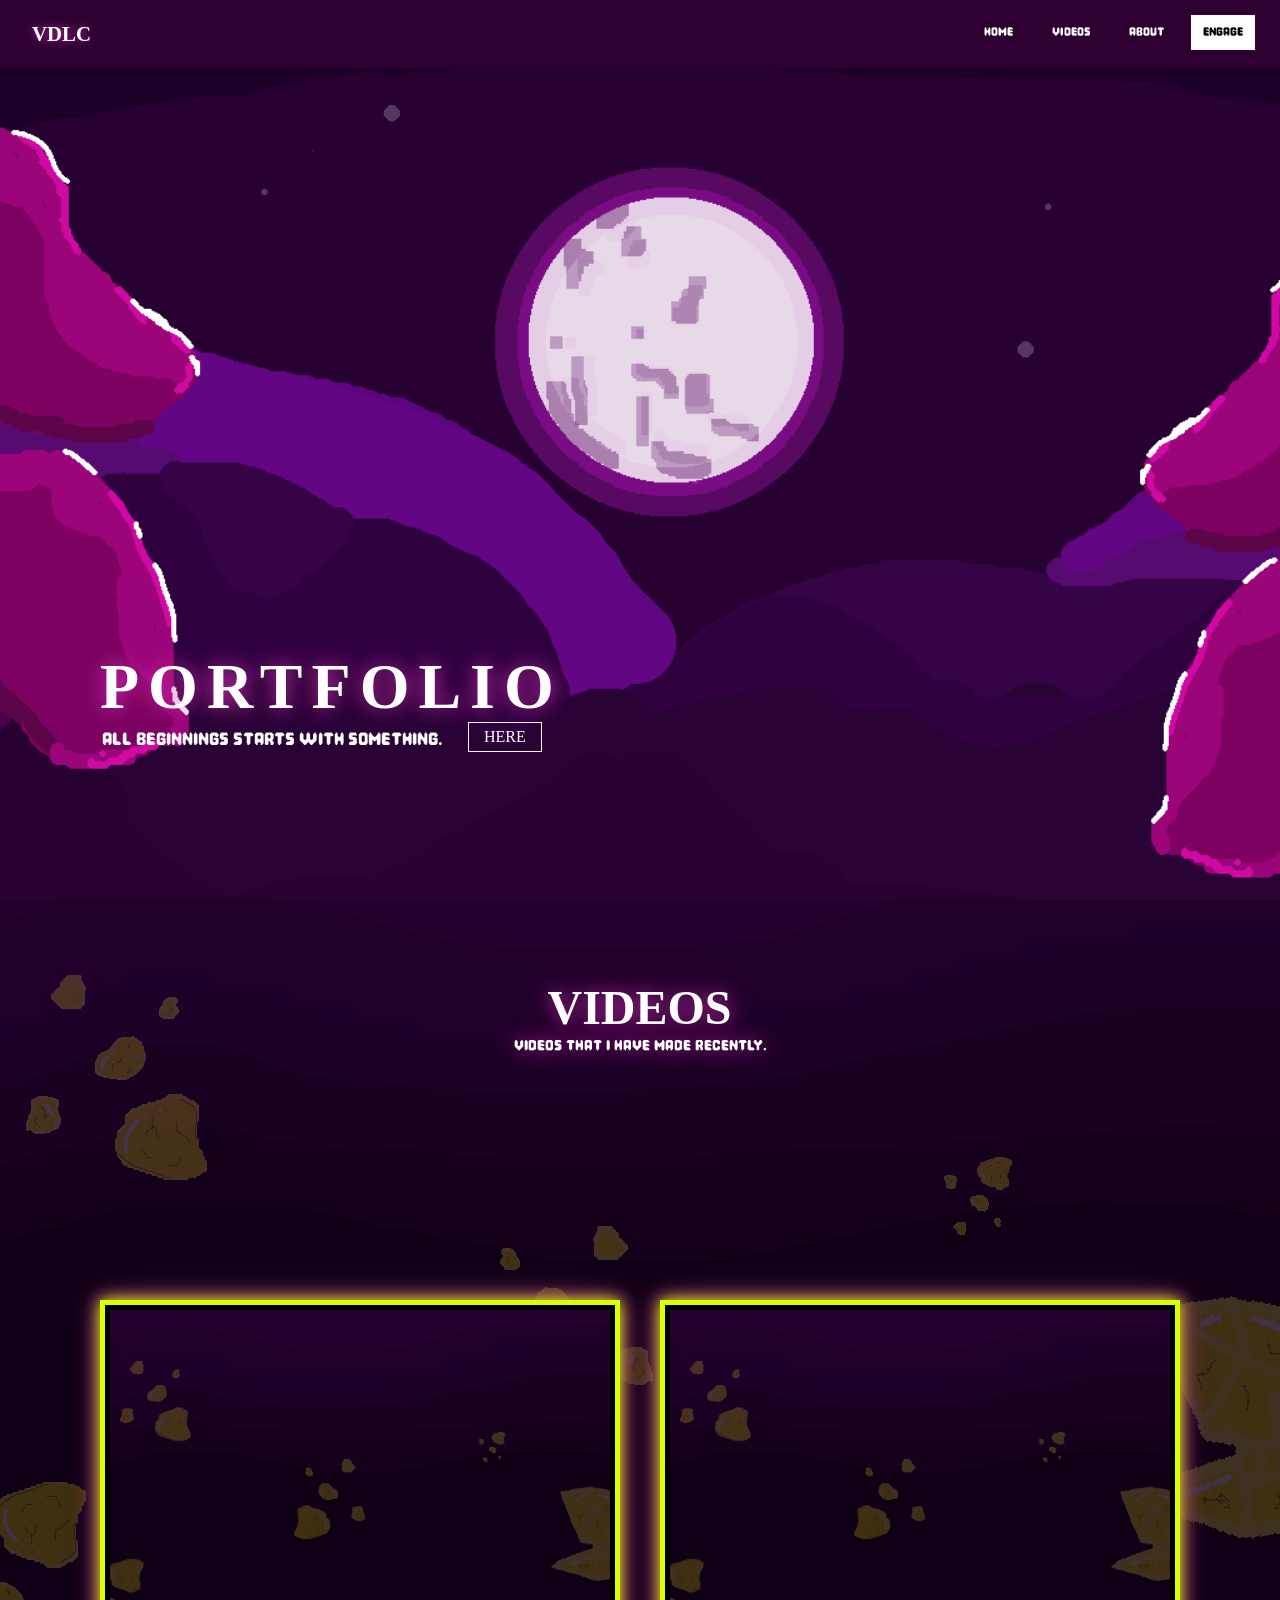
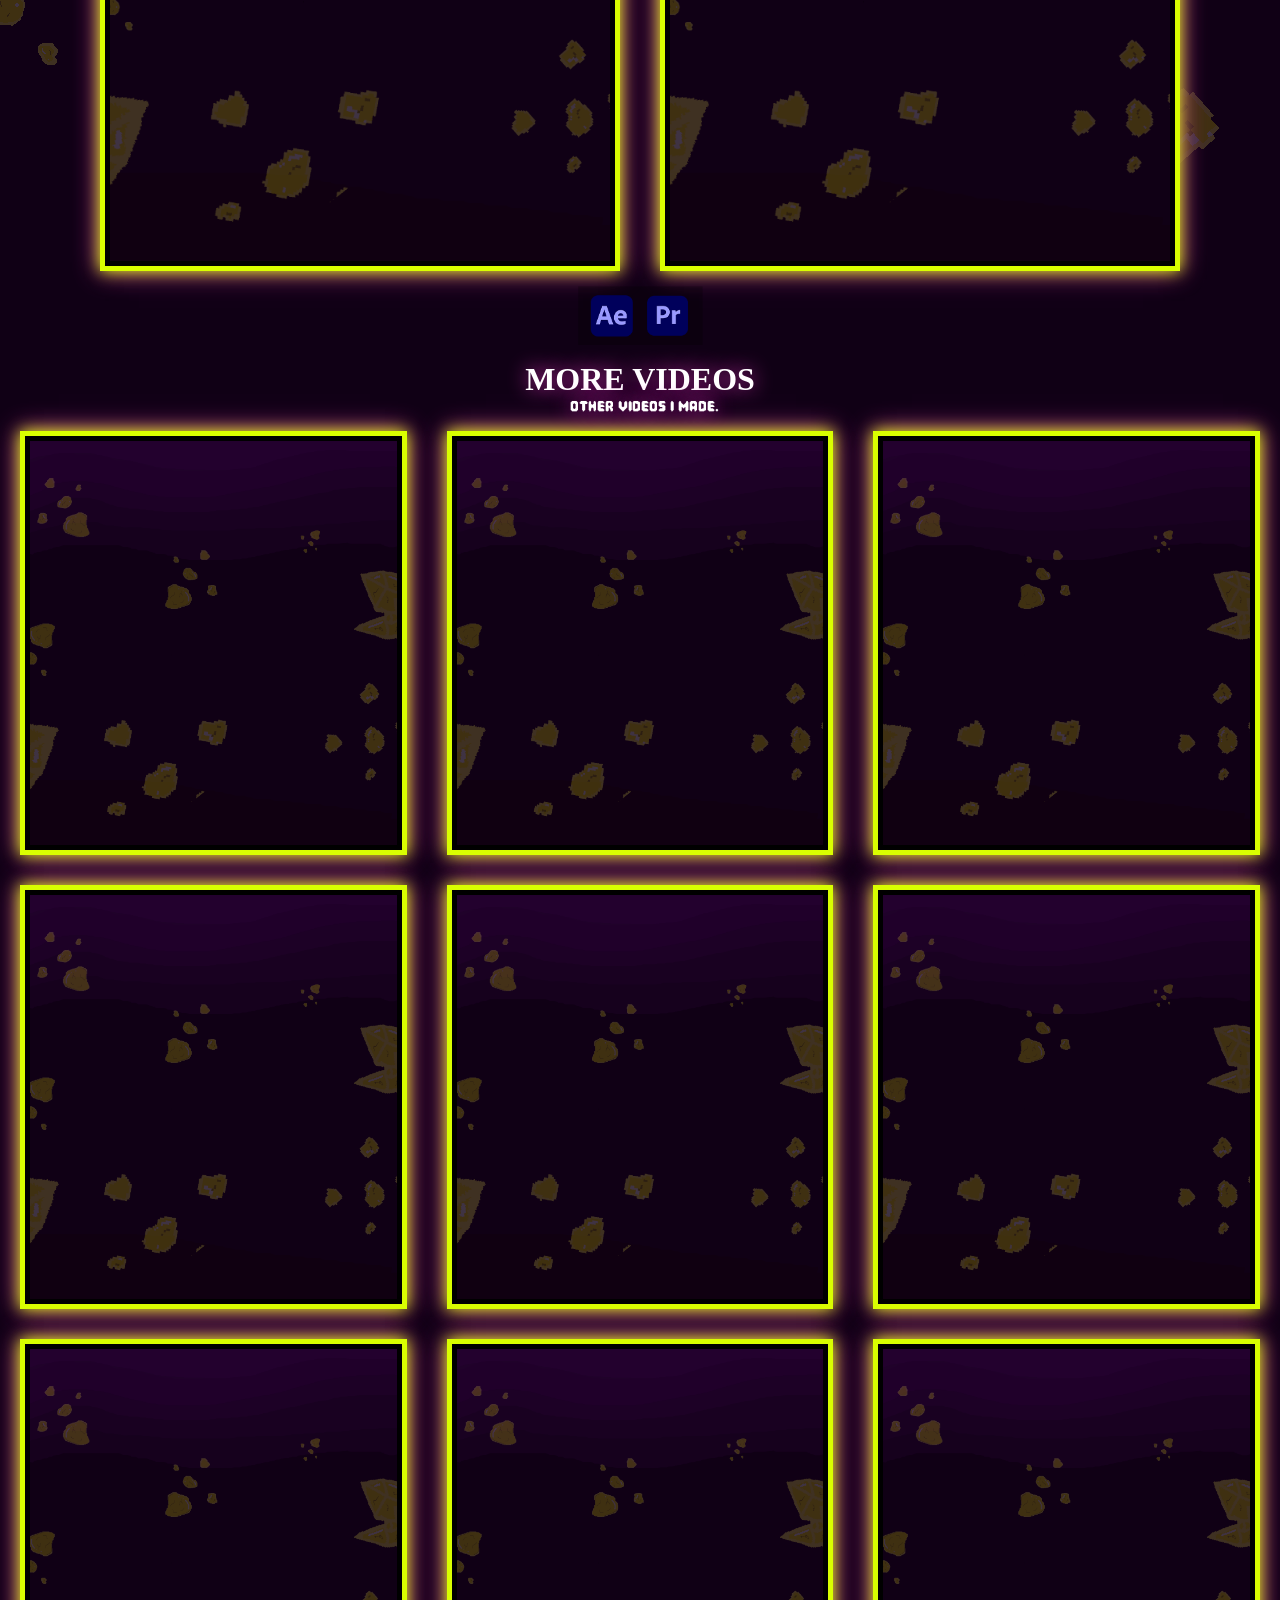
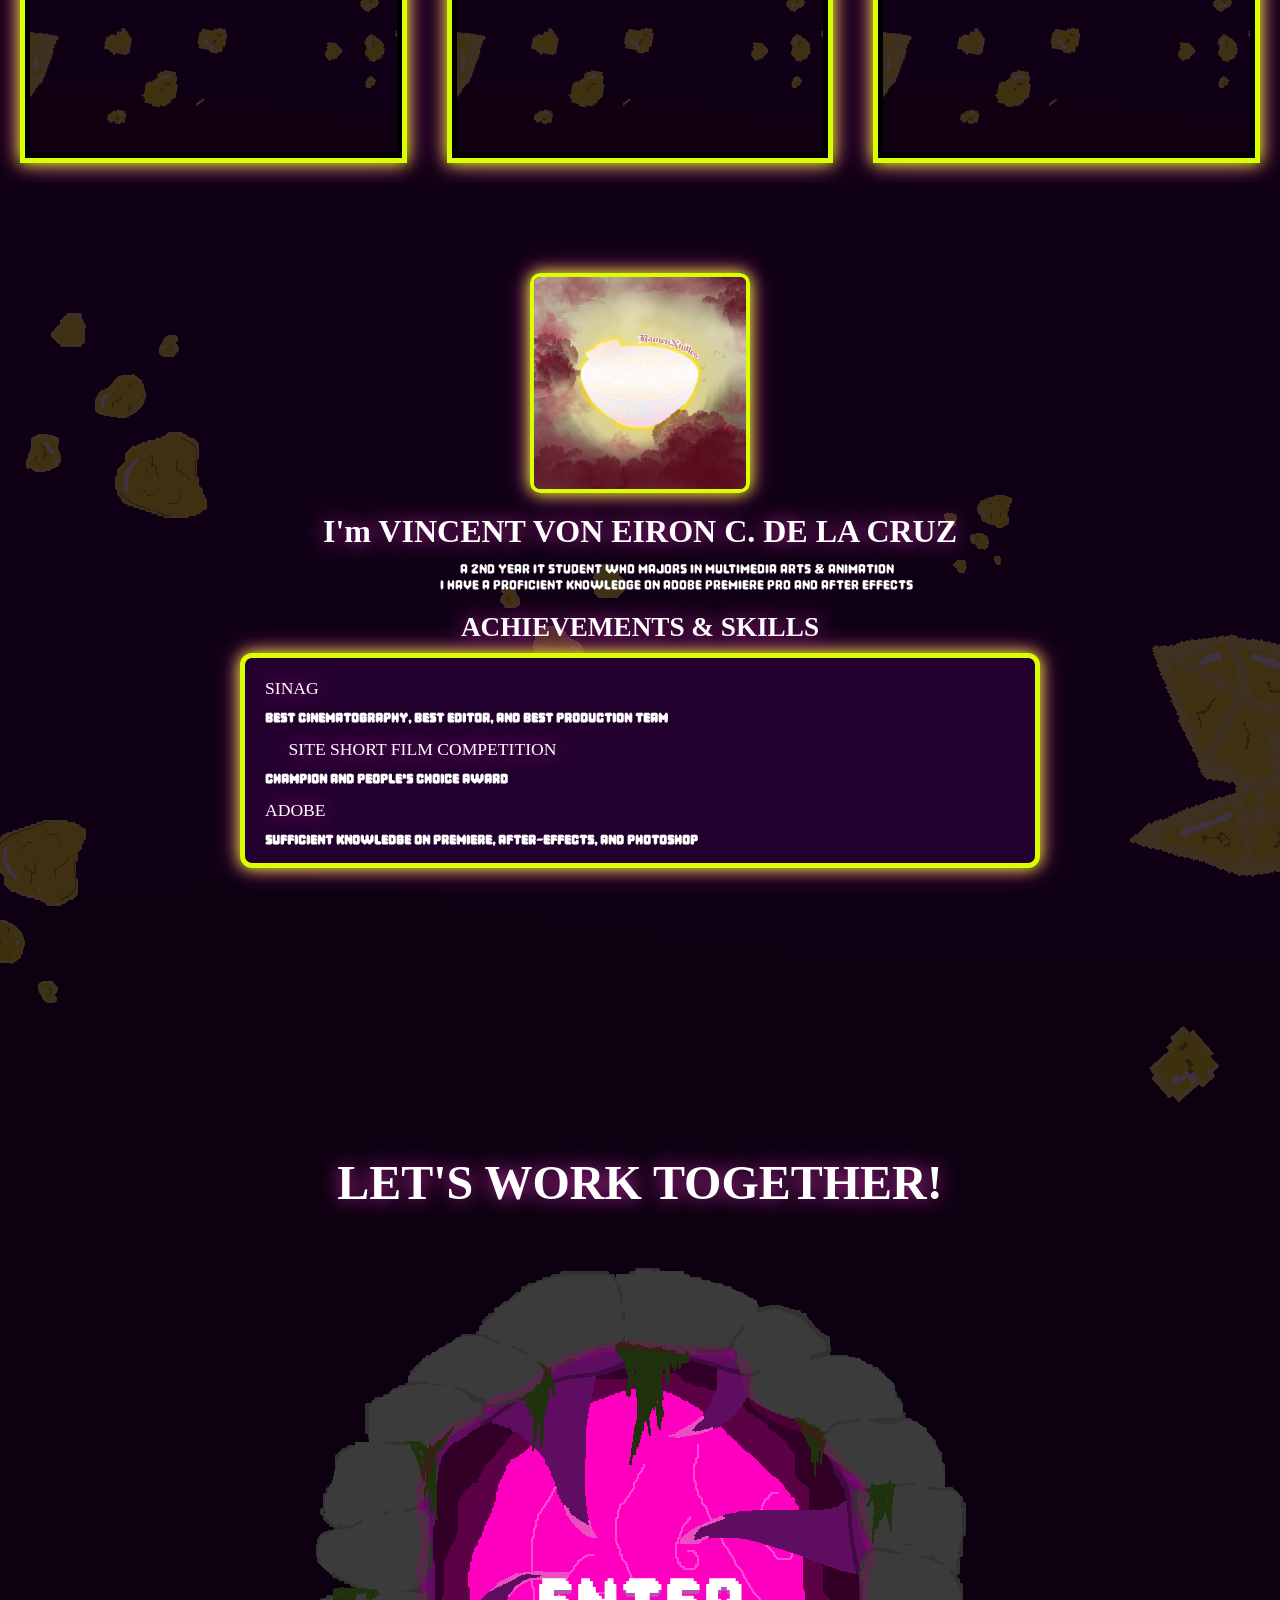
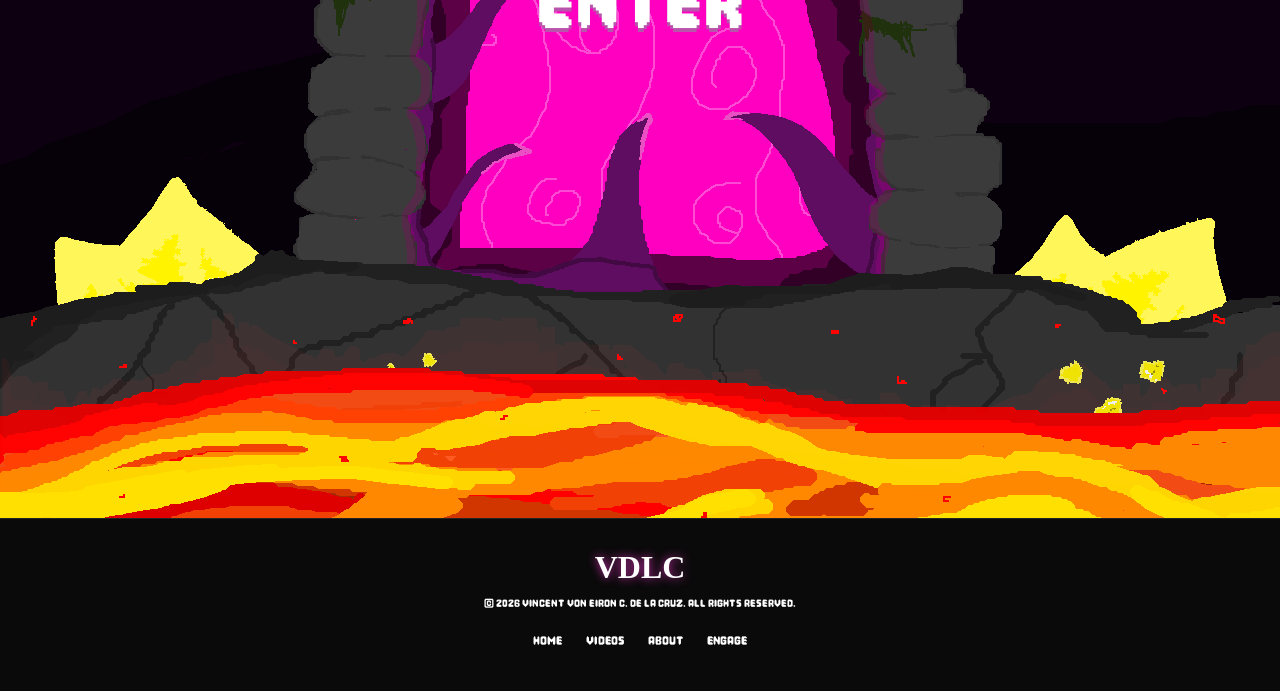
==== index.html @ 8a756789 "push" ====
<!DOCTYPE html>
<html lang="en">
<head>
    <meta charset="UTF-8">
    <meta name="viewport" content="width=device-width, initial-scale=1.0">
    <title>VDLC</title>
    <link rel="icon" type="image/png" href="assets/vincent-pic.png">
    <link rel="stylesheet" href="style.css">
    <script src="event.js" defer></script>
</head>

<body>
    <header>
        <div class="logo">VDLC</div>
        <nav>
            <ul>
                <!-- LINKS IN NAV BAR -->
                <li><a href="#home">Home</a></li>
                <li><a href="#video">Videos</a></li>
                <li><a href="#about">About</a></li>
                <li><a href="#engage" class="engage">Engage</a></li>
            </ul>
        </nav>
    </header>
    <section id="home">
    <div>
<!-- PARALLAX EFFECT -->
        <section class="parallax">
            <img src="assets/BG.png" id="background" loading="eager">
            <img src="assets/SKY.png" id="sky" loading="eager">
            <img src="assets/BUSH.png" id="bush" loading="eager">
            <img src="assets/MOON.png" id="moon" loading="eager">
            <img src="assets/LT.png" id="ltree" loading="eager">
            <img src="assets/RT.png" id="rtree" loading="eager">
            <!-- TEXT IN HOMEPAGE WITHIN THE PARALLAX  -->
              <div class="home">
                <div class="home-con">
                    <h1>PORTFOLIO</h1>
                    <p>All beginnings starts with something.</p>
                <div class="home-nav"></div>
            <a href="#video" class="button">HERE</a>
                </div>
            </div>
        </section>
    </div>
<!-- VIDEO SECTION -->
 <!-- FIRST ROW -->
    </section>
    <section id="video">
    <div class="videos">
        <div class="video-con">
            <h1 class="films">VIDEOS</h1>
            <p class="filmp">Videos that i have made recently.</p>
        </div>
    </div>
    
  <div class="video-row">
    <div class="video-film">
        <video controls autoplay muted loop playsinline preload="metadata" poster="assets/2NDBG.png">
            <source src="assets/hit-reel-1-1.mp4" type="video/mp4">
        </video>
    </div>

        <div class="video-game">
            <video controls autoplay muted loop playsinline preload="metadata" poster="assets/2NDBG.png">
                <source src="assets/its-over12.mp4" type="video/mp4">
            </video>
        </div>
    </div>
<!-- PR AND AE IMG -->
    <div class="prae">
        <div class="praet">
            <img src="assets/prae.png" id="adobe" loading="lazy">
        </div>
    </div>
<!-- TEXT BELOW IT -->
        <div class="more-videos">
            <div class="more-vid">
                <h1 class="more">MORE VIDEOS</h1>
                <p class="filmp2">Other Videos I made.</p>
            </div>
        </div>
<!-- 2ND ROW OF VIDEOS -->
    <div class="video-row2">
        <div class="video-film2">
            <video controls autoplay muted loop playsinline preload="metadata" poster="assets/2NDBG.png">
                <source src="assets/lifetime-edit.mp4" type="video/mp4">
            </video>
        </div>

        <div class="video-film2">
            <video controls autoplay muted loop playsinline preload="metadata" poster="assets/2NDBG.png">
                <source src="assets/site-teaser-last.mp4" type="video/mp4">
            </video>
        </div>

        <div class="video-film2">
            <video controls autoplay muted loop playsinline preload="metadata" poster="assets/2NDBG.png">
                <source src="assets/sample-edit-without-watermark.mp4" type="video/mp4">
            </video>
        </div>
    </div>
    <div class="video-row3">
        <div class="video-film3">
            <video controls autoplay muted loop playsinline preload="metadata" poster="assets/2NDBG.png">
                <source src="assets/parallel-souls-portfolio-2.mp4" type="video/mp4">
            </video>
        </div>

        <div class="video-film3">
            <video controls autoplay muted loop playsinline preload="metadata" poster="assets/2NDBG.png">
                <source src="assets/zt6.mp4" type="video/mp4">
            </video>
        </div>

        <div class="video-film3">
            <video controls autoplay muted loop playsinline preload="metadata" poster="assets/2NDBG.png">
                <source src="assets/valedit.mp4" type="video/mp4">
            </video>
        </div>
    </div>
    </section>
    <div class="video-row3">
        <div class="video-film3">
            <video controls autoplay muted loop playsinline preload="metadata" poster="assets/2NDBG.png">
                <source src="assets/utsintro.mp4" type="video/mp4">
            </video>
        </div>

        <div class="video-film3">
            <video controls autoplay muted loop playsinline preload="metadata" poster="assets/2NDBG.png">
                <source src="assets/pomdance.mp4" type="video/mp4">
            </video>
        </div>

        <div class="video-film3">
            <video controls autoplay muted loop playsinline preload="metadata" poster="assets/2NDBG.png">
                <source src="assets/viola.mp4" type="video/mp4">
            </video>
        </div>
    </div>
    </section>
<!-- ABOUT SECTION -->
    <section id="about" class="about">
        <div class="about-con">
            <h1>I'm VINCENT VON EIRON C. DE LA CRUZ</h1>
            <p>A 2nd year IT student who majors in Multimedia Arts & Animation</p>
            <p>I have a proficient knowledge on Adobe Premiere Pro and After Effects</p>
            <h2>ACHIEVEMENTS & SKILLS</h2>
        </div>
<!-- MY PICTURE -->
        <div class="vincent-pic">
            <img src="assets/ramen pfp2.png" id="vincent" loading="lazy">
        </div>
        <div class="my-box">
            <p>SINAG</p>
            <h4>BEST CINEMATOGRAPHY, BEST EDITOR, AND BEST PRODUCTION TEAM</h4>
            <p class="short-film">SITE SHORT FILM COMPETITION</p>
            <h4 class="champion">CHAMPION AND PEOPLE'S CHOICE AWARD</h4>
            <p class="adobe">ADOBE</p>
            <h4 class="active">SUFFICIENT KNOWLEDGE ON PREMIERE, AFTER-EFFECTS, AND PHOTOSHOP</h4>
        </div>
    </section>
<!-- ENGAGE -->
    <section id="engage" class="engage">
        <div class="engagesec">
            <h1 class="ruinik">LET'S WORK TOGETHER!</h1>
            <a href="https://discord.com/users/rhamennudles" target="_blank" class="fight">ENTER</a>
        </div>
    </section>
<!-- FOOTER -->
    <footer class="footer">
    <div class="footer-content">
        <h2>VDLC</h2>
        <p>© 2026 Vincent Von Eiron C. De La Cruz. All rights reserved.</p>

        <div class="footer-links">
            <a href="#home">Home</a>
            <a href="#video">Videos</a>
            <a href="#about">About</a>
            <a href="#engage">Engage</a>
        </div>
    </div>
</footer>
</body>
</html>
---- style.css ----
*{
    margin: 0;
    padding: 0;
    box-sizing: border-box;
}

html {
    scroll-behavior: smooth;
}

@font-face {
    font-family: 'Azonix';
    src: url(fonts/Azonix.otf) format('otf'); 
}
@font-face {
    font-family: 'pixel';
    src: url(fonts/Pixel-Game.otf) format('truetype'); 
}

body {
    color: rgb(255, 0, 195);
    background-color: #100015;
    height: 100%;
    overflow-x: hidden;
}

a {
    text-decoration: none;
    color: inherit;
}
/* VDLC */
.logo {
    padding: 7px;
    font-family: 'Azonix';
    font-weight: bold;
    font-size: 1.3rem;
    color: white;
    text-shadow: 0 0 10px #d130b1;
}
/* TOP BAR */
header {
    position: fixed;
    width: 100%;
    background-color: rgb(45, 0, 49);
    color: white;
    font-family: 'pixel';
    display: flex;
    justify-content: space-between;
    padding: 15px 25px;
    z-index: 1000;
}
/* NAVIGATION BAR */
nav ul {
    display: flex;
    align-items: center;
    list-style: none;
    gap: 15px;
}
/* HOME, VIDEOS, ABOUT */
nav ul li a {
    padding: 8px 12px;
    display: block;
    border-radius: 10px;
}
/* ANIMATION FOR HOVER */
nav ul li a:hover {
    background-color: #d9ff00;
    color: black;
}

.engage {
    background-color: white;
    color: black;
    border-radius: 0px;
}

.engage:hover{
    background-color: #d9ff00;
    color: black;
}
/* PARALLAX EFFECT ON FIRST SECTION */
.parallax {
    position: relative;
    width: 100%;
    height: 100vh;
    overflow: hidden;
}

.parallax img {
    position: absolute;
    top: 0;
    left: 0;
    width: 100%;
    height: 100%;
    object-fit: cover;
}
/* ID SELECTOR FOR PARALLAX EFFECT */
#background {
    z-index: 1;
    position: absolute;
}

#sky {
    z-index: 2;
}

#moon {
    z-index: 3;
    transform: translateY(90px);
}

#bush {
    z-index: 4;
    top: 200px;
}

#ltree {
    z-index: 5;
    left: 0;
}

#rtree {
    z-index: 5;
    right: 0;
}
/* HOME SECTION */
.home {
    position: relative;
    min-height: 100vh;
    background-position: center;
    display: flex;
    align-items: flex-end;
    padding: 100px;
    z-index: 10;
}

.home-con {
    max-width: 500px;
}
/* PORTFOLIO */
.home-con h1 {
    line-height: 4rem;
    font-weight: bold;
    font-family: azonix;
    font-size: 4rem;
    letter-spacing: 9px;
    color: white;
    text-shadow: 0 0 20px #d130b1;
    animation: glow-pulse 1.5s ease-in-out infinite alternate;
    margin-bottom: 0.5rem;
}

@keyframes glow-pulse {
  from {
    text-shadow: 0 0 10px #ff00c8, 0 0 20px #d9ff00;
  }
  to {
    text-shadow: 0 0 20px #fa43e2, 0 0 40px #440538;
  }
}
/* ALL BEGINNINGS-- */
.home-con p {
    padding-left: 0.1rem;
    font-family: pixel;
    font-size: 1.5rem;
    color: rgb(255, 255, 255);
    margin-bottom: 1rem;
}
/* HERE BUTTON IN HOME SECTION */
.button {
    position: relative;
    top: -3rem;
    margin-left: 23rem;
    padding: 5px 15px;
    font-family: azonix;
    border: 1px solid white;
    color: white;
    animation: glow-pulse2 1.5s ease-in-out infinite alternate;
    display: inline-block;
    transition: transform 0.3s ease;
}

.button:hover {
    transform: scale(1.1);
}

@keyframes glow-pulse2 {
  from {
    text-shadow: 0 0 10px #ba349d, 0 0 20px #ff00cc;
  }
  to {
    text-shadow: 0 0 20px #b854ab, 0 0 40px #ff00d0;
  }
}
/* HERE BUTTON */
.button:hover {
    transform: scaleX(1.1);
        transition: .5s;
    background-color: #d9ff00;
    color: black;
}

.container {
    overflow: scroll;
}
/* VIDEO SECTION */
.videos {
    overflow-x: hidden;
    background-image: url(assets/2NDBG.png);
    background-size: cover;
    background-repeat: no-repeat;
    background-position: center top -55px;
    min-height: 100vh;
    display: flex;
    flex-direction: column;
    align-items: center;
    text-shadow: 0 0 20px #d130b1;
    animation: glow-pulse 1.5s ease-in-out infinite alternate;
    padding: 60px 20px;
}

.video-con {
    max-width: 500px;
}

.films {
    top: -40px;
    position: relative;
    font-weight: bold;
    font-family: azonix;
    font-size: 3rem;
    color: white;
    margin: 60px;
    padding-left: 6px;
}

.filmp {
    top: -120px;
    position: relative;
    font-family: pixel;
    font-size: 20px;
    color: white;
    margin: 12px;
    padding: 20px;
}
/* PR AND AE IMAGE */
.prae {
    text-align: center;
    height: 10px;
}

#adobe {
    width: 160px;
    height: auto;
}

video::-webkit-media-controls-enclosure {
    display: none !important;
}

.video-row {
    display: flex;
    justify-content: center;
    align-items: center;
    gap: 40px;         
    flex-wrap: wrap;   
    margin-top: -500px;
}
/* VIDEO FIRST SECTION - PARENT */
.video-film,
.video-game {
    border: 5px solid #d9ff00;
    box-shadow: 
        0 0 15px #d9ff00,        
        0 0 25px #d130b1,        
        5px 8px 15px rgba(0,0,0,0.6);
    overflow: hidden;
    padding: 5px;
    background-color: black;
    transition: transform 0.3s ease;
}
.video-film:hover,
.video-game:hover {
    transform: scale(1.05);
}

video {
    width: 100%;
    max-width: 500px;
    height: auto;
    display: block;
}
/* MORE VIDEOS TEXT */

.more-videos {
    display: flex;
    flex-direction: column;
    align-items: center;
    text-shadow: 0 0 20px #d130b1;
    animation: glow-pulse 1.5s ease-in-out infinite alternate;
    padding: 30px 20px 10px;
}

.filmp2 {
    top: -4.5rem;
    position: relative;
    font-family: pixel;
    font-size: 20px;
    color: white;
    margin: 70px;
    padding-left: 25px;
}

.more-vid {
    max-width: 500px;
}

.more {
    position: static;
    font-weight: bold;
    font-family: azonix;
    font-size: 2rem;
    color: white;
    margin: 50px;
}
/* PARENT OF 2ND ROW OF VIDEOS */
.video-row2 {
    display: flex;
    justify-content: center;
    align-items: center;
    gap: 40px;
    flex-wrap: nowrap;
    padding: 20px;
    margin-top: -160px;
}
/* 3 VIDEOS WITH SAME PROPERTIES */
.video-film2 {
    flex: 1;
    max-width: 500px;
    border: 5px solid #d9ff00;
    box-shadow: 
        0 0 15px #d9ff00,        
        0 0 25px #d130b1,        
        5px 8px 15px rgba(0,0,0,0.6);
    background: black;
    padding: 5px;
    transition: transform 0.3s ease;
}

.video-film2:hover {
    transform: scale(1.05);
}
/* PARENT OF 3RD ROW OF VIDEOS */
.video-row3 {
    display: flex;
    justify-content: center;
    align-items: center;
    gap: 40px;
    flex-wrap: nowrap;
    padding: 20px;
    margin-top: -10px;
}
/* 3 VIDEOS WITH SAME PROPERTIES */
.video-film3 {
    flex: 1;
    max-width: 500px;
    border: 5px solid #d9ff00;
    box-shadow: 
        0 0 15px #d9ff00,        
        0 0 25px #d130b1,        
        5px 8px 15px rgba(0,0,0,0.6);
    background: black;
    padding: 5px;
    transition: transform 0.3s ease;
}

.video-film3:hover {
    transform: scale(1.05);
}
@media (max-width: 900px) {
    header {
        flex-direction: column;
        align-items: flex-start;
        gap: 10px;
    }

    nav ul {
        flex-wrap: wrap;
        gap: 8px;
    }

    .home {
        padding: 120px 20px 60px;
        align-items: center;
    }

    .home-con h1 {
        font-size: 2.6rem;
        line-height: 3rem;
        letter-spacing: 4px;
    }

    .home-con p {
        font-size: 1.1rem;
    }

    .button {
        top: 0;
        margin-left: 0;
        margin-top: 1rem;
    }

    .videos {
        padding: 80px 15px 40px;
    }

    .video-row,
    .video-row2,
    .video-row3 {
        flex-direction: column;
        flex-wrap: wrap;
        gap: 20px;
        margin-top: 0;
        padding: 10px 0 20px;
    }

    .video-film,
    .video-game,
    .video-film2,
    .video-film3 {
        width: 100%;
        max-width: 100%;
    }

    .about {
        padding: 80px 15px 40px;
    }

    .about-con h1,
    .about-con h2,
    .about-con p {
        position: static;
        top: auto;
        padding-left: 0;
    }

    .vincent-pic {
        margin-top: 20px;
    }

    #vincent {
        top: 0;
        width: min(220px, 70vw);
    }

    .my-box {
        width: 100%;
        height: auto;
        top: 0;
        padding: 20px;
    }

    .my-box p,
    p.short-film,
    p.adobe,
    .my-box h4,
    h4.active,
    h4.champion {
        padding-right: 0;
        text-align: center;
    }
}

@media (max-width: 600px) {
    header {
        padding: 12px 15px;
    }

    .logo {
        font-size: 1.1rem;
    }

    nav ul {
        gap: 6px;
    }

    nav ul li a {
        padding: 6px 8px;
        font-size: 0.9rem;
    }

    .home {
        padding: 140px 16px 40px;
    }

    .home-con h1 {
        font-size: 2rem;
        line-height: 2.4rem;
        letter-spacing: 2px;
    }

    .home-con p {
        font-size: 1rem;
    }

    .films,
    .more {
        font-size: 1.7rem;
        margin: 20px 0;
    }

    .filmp,
    .filmp2 {
        font-size: 0.95rem;
        margin: 15px 0;
        padding: 0;
        top: 0;
    }

    #adobe {
        width: 120px;
    }

    video {
        max-width: 100%;
    }
}

/* ABOUT SECTION */
.about {
    display: flex;
    justify-content: center;
    align-items: center;
    flex-direction: column;
    background-image: url(assets/3RDBG.png);
    padding: 100px 20px;
    text-align: center;
    position: relative;
    min-height: 100vh;
    padding: 100px;
    z-index: 10;
}
/* I'M VINCENT-- */
.about-con h1 {
    position: relative;
    top: 230px;
    font-family: azonix;
    font-size: 2rem;
    color: white;
    margin-bottom: 10px;
    text-shadow: 0 0 20px #d130b1;
    animation: glow-pulse 1.5s ease-in-out infinite alternate;
}
/* A 1ST YEAR-- */
.about-con p {
    position: relative;
    top: 235px;
    font-family: pixel;
    font-size: 18px;
    color: white;
    max-width: 600px;
    margin-top: -5px;
    padding-left: 17%;
}
/* ACHIEVEMENTS & EXPERIENCE */
.about-con h2 {
    position: relative;
    top: 250px;
    font-family: azonix;
    font-size: 1.7rem;
    color: white;
    margin-bottom: 10px;
    text-shadow: 0 0 20px #d130b1;
    animation: glow-pulse 1.5s ease-in-out infinite alternate;
}
/* MY PICTURE */
.vincent-pic {
    display: flex;
    justify-content: center;
    margin-top: 170px;
}

#vincent {
    position: relative;
    top: -300px;
    width: 220px;
    border: 4px solid #d9ff00;
    border-radius: 10px;
    box-shadow: 
        0 0 15px #d9ff00,        
        0 0 25px #d130b1,        
        5px 8px 15px rgba(0,0,0,0.6);
    height: auto;

}
/* BOX TO PUT THE ACHIEVEMENTS */
.my-box {
    position: relative;
    top: -150px;
    width: 800px;           
    height: 215px;          
    background-color: #23012e; 
    border: 5px solid #d9ff00;
    box-shadow: 
        0 0 15px #d9ff00,        
        0 0 25px #d130b1,        
        5px 8px 15px rgba(0,0,0,0.6);
    border-radius: 12px;
    padding: 20px;          
    margin: 10px;           
}

.my-box p {
    font-family: azonix;
    font-size: 1.1rem;
    color: white;
    text-shadow: 0 0 20px #d130b1;
    margin-bottom: 10px;
    padding-right: 800px;
}

.my-box h4 {
    font-family: pixel;
    font-size: 1.1rem;
    color: white;
    margin-bottom: 10px;
    text-align: left;
}

p.short-film{
    font-family: azonix;
    font-size: 1.1rem;
    color: white;
    text-shadow: 0 0 20px #d130b1;
    margin-bottom: 10px;
    padding-right: 435px;
}

h4.champion {
    font-family: pixel;
    font-size: 1.1rem;
    color: white;
    margin-bottom: 10px;
    text-align: left;
}

p.adobe {
    font-family: azonix;
    font-size: 1.1rem;
    color: white;
    text-shadow: 0 0 20px #d130b1;
    margin-bottom: 10px;
    text-align: left;
}

h4.active {
    font-family: pixel;
    font-size: 1.1rem;
    color: white;
    margin-bottom: 10px;
    text-align: left;
}
/* ENGAGE SECTION */
.engagesec {
    display: flex;
    flex-direction: column;
    align-items: center;
    justify-content: center;
    background-image: url(assets/PORTALCONCEPT.png);
    background-size: cover;
    background-repeat: no-repeat;
    background-position: center top 45%;
    padding: 100px 20px;
    position: relative;
    min-height: 110vh;
    padding: 100px;
    z-index: 10;
}

h1.ruinik {
    position: relative;
    top: -400px;
    font-family: azonix;
    font-size: 3rem;
    color: white;
    margin-bottom: -40px;
    text-shadow: 0 0 20px #d130b1;
    align-items: center;
    animation: glow-pulse 1.5s ease-in-out infinite alternate;
}

a.fight {
    position: relative;
    display: inline-block;
    transition: transform 0.3s ease;
    top: -15px;
    font-family: pixel;
    font-size: 6rem;
    color: white;
    margin-bottom: 10px;
    text-shadow: 0 0 20px #d130b1;
    align-items: center;
    cursor: pointer;
    text-shadow: 0px 4px  #b854ab;
    animation: breathe 4s ease-in-out infinite; 
}

@keyframes breathe {
  0%, 100% {
    transform: scale(1);
  }
  50% {
    transform: scale(1.1);
  }
}

.fight:hover {
    transform: scale(1.1);
}
/* FOOTER SECTION */
.footer {
    background: #0a0a0a;
    color: white;
    text-align: center;
    padding: 30px 20px;
    border-top: 1px solid rgba(255,255,255,0.1);
}

.footer-content h2 {
    font-family: azonix;
    font-size: 2rem;
    margin-bottom: 10px;
    text-shadow: 0 0 10px #d130b1;
}

.footer-content p {
    font-family: pixel;
    font-size: 14px;
    margin-bottom: 20px;
}

.footer-links {
    margin: 10px 0;
}

.footer-links a {
    color: white;
    text-decoration: none;
    margin: 0 10px;
    font-family: pixel;
    transition: 0.3s;
}

.footer-links a:hover {
    color: #d130b1;
    text-shadow: 0 0 10px #d130b1;
}

/* =======================================================
   RESPONSIVE DESIGN
======================================================= */

img{
    max-width:100%;
    height:auto;
}

video{
    width:100%;
    height:auto;
    display:block;
}

html{
    overflow-x:hidden;
}

body{
    overflow-x:hidden;
}

/* Tablets */

@media (max-width:1024px){

header{
    padding:15px;
}

.home{
    padding:60px;
}

.home-con{
    max-width:100%;
}

.video-row,
.video-row2,
.video-row3{
    gap:20px;
}

.my-box{
    width:90%;
    height:auto;
}

}

/* Phones */

@media (max-width:768px){

header{
    flex-direction:column;
    justify-content:center;
    align-items:center;
    padding:15px;
}

.logo{
    margin-bottom:15px;
}

nav ul{
    flex-wrap:wrap;
    justify-content:center;
    gap:12px;
}

.parallax{
    height:100vh;
}

/* HOME */

.home{
    justify-content:center;
    align-items:center;
    text-align:center;
    padding:30px;
}

.home-con h1{

    font-size:clamp(2.5rem,10vw,4rem);

    line-height:1.2;

    letter-spacing:4px;

}

.home-con p{

    font-size:1.1rem;

}

.button{

    margin:30px auto 0;

    top:0;

    left:0;

    display:inline-block;

}

/* VIDEO */

.video-row,
.video-row2,
.video-row3{

    flex-direction:column;

    margin-top:30px;

    padding:20px;

}

.video-film,
.video-game,
.video-film2,
.video-film3{

    width:100%;

    max-width:550px;

}

.films{

    margin:20px;

    text-align:center;

}

.filmp{

    margin:0;

    padding:0;

    top:0;

    text-align:center;

}

.more{

    margin:20px;

}

.filmp2{

    margin:0;

    padding:0;

    top:0;

}

/* ABOUT */

.about{

    padding:80px 20px;

}

.about-con h1{

    top:0;

    font-size:1.8rem;

}

.about-con h2{

    top:0;

    font-size:1.5rem;

}

.about-con p{

    top:0;

    padding:0;

    max-width:100%;

}

.vincent-pic{

    margin-top:40px;

}

#vincent{

    top:0;

    width:220px;

}

.my-box{

    top:0;

    width:100%;

    height:auto;

    padding:25px;

}

.my-box p{

    padding:0;

}

.short-film{

    padding:0 !important;

}

/* ENGAGE */

.engagesec{

    padding:50px 20px;

    min-height:70vh;

}

.ruinik{

    top:0 !important;

    text-align:center;

    font-size:2rem;

}

.fight{

    top:0 !important;

    font-size:3rem;

}

/* FOOTER */

.footer-links{

display:flex;

flex-wrap:wrap;

justify-content:center;

gap:10px;

}

}
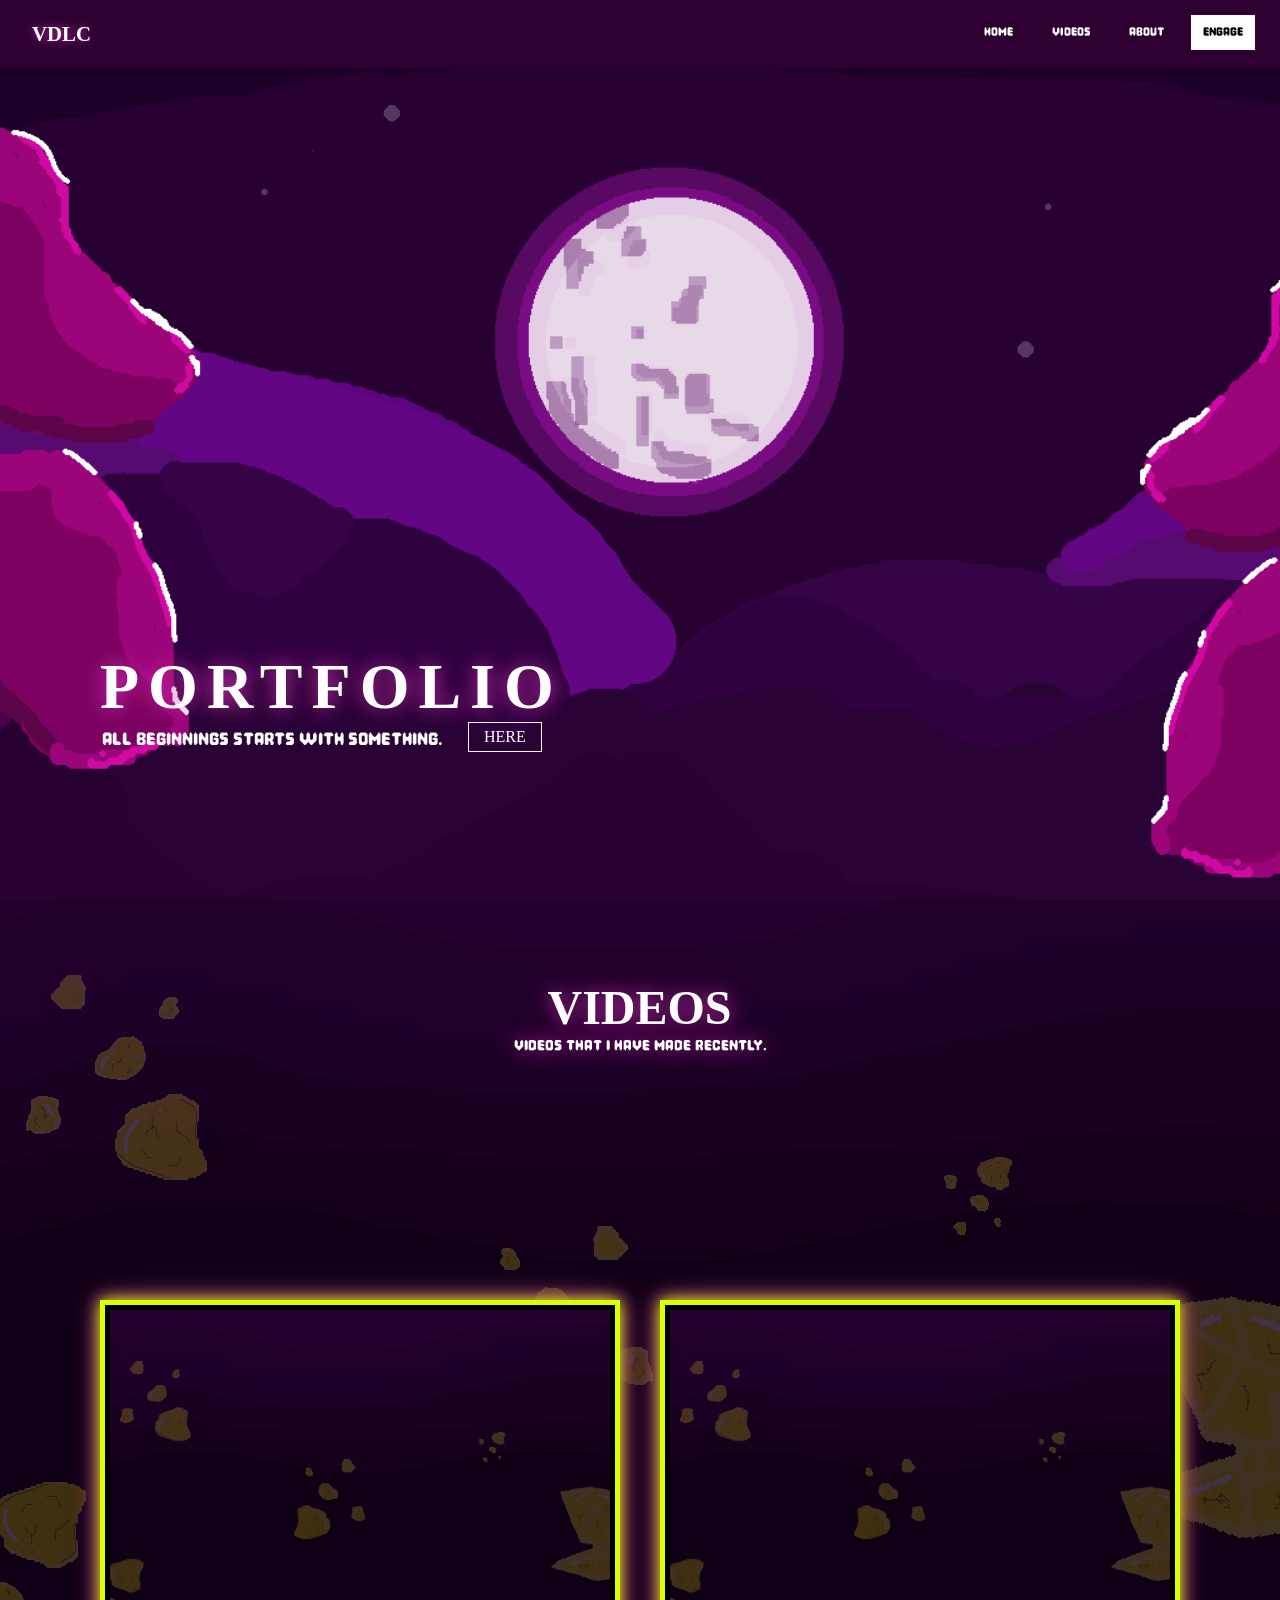
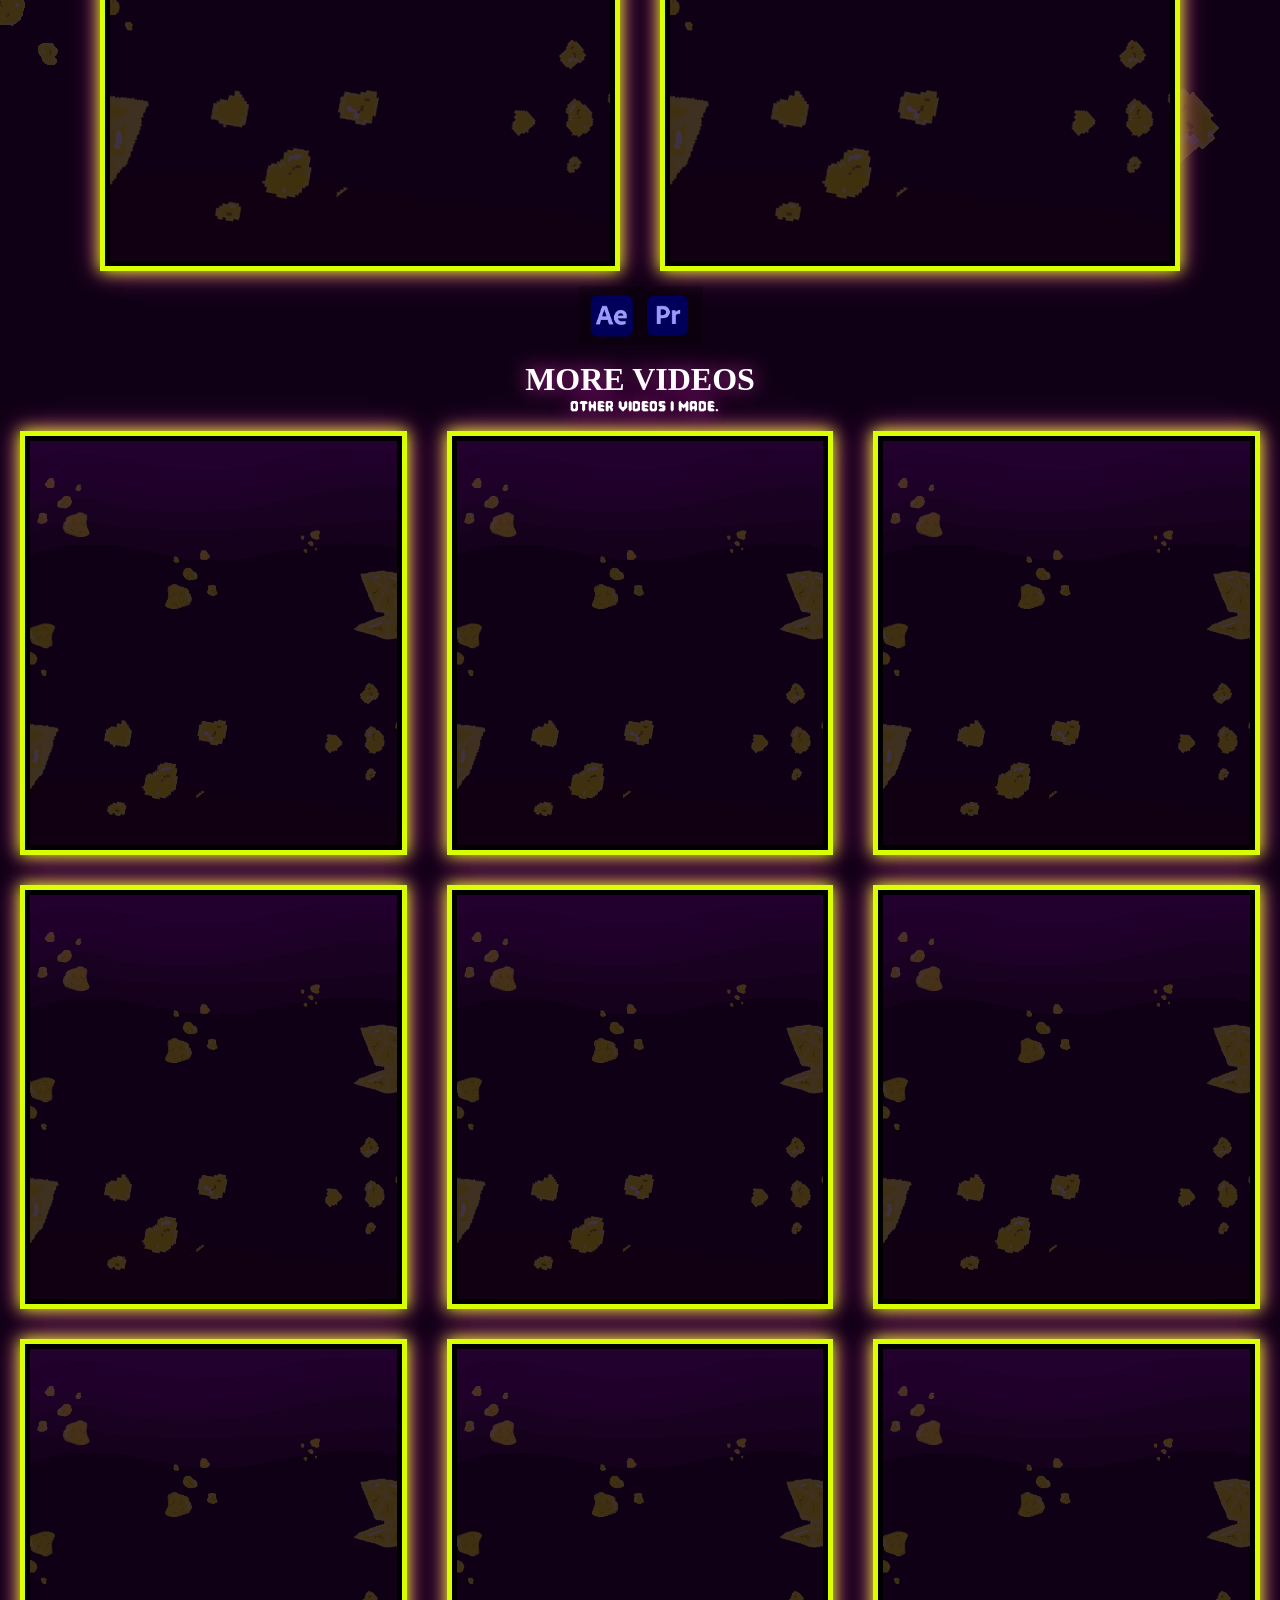
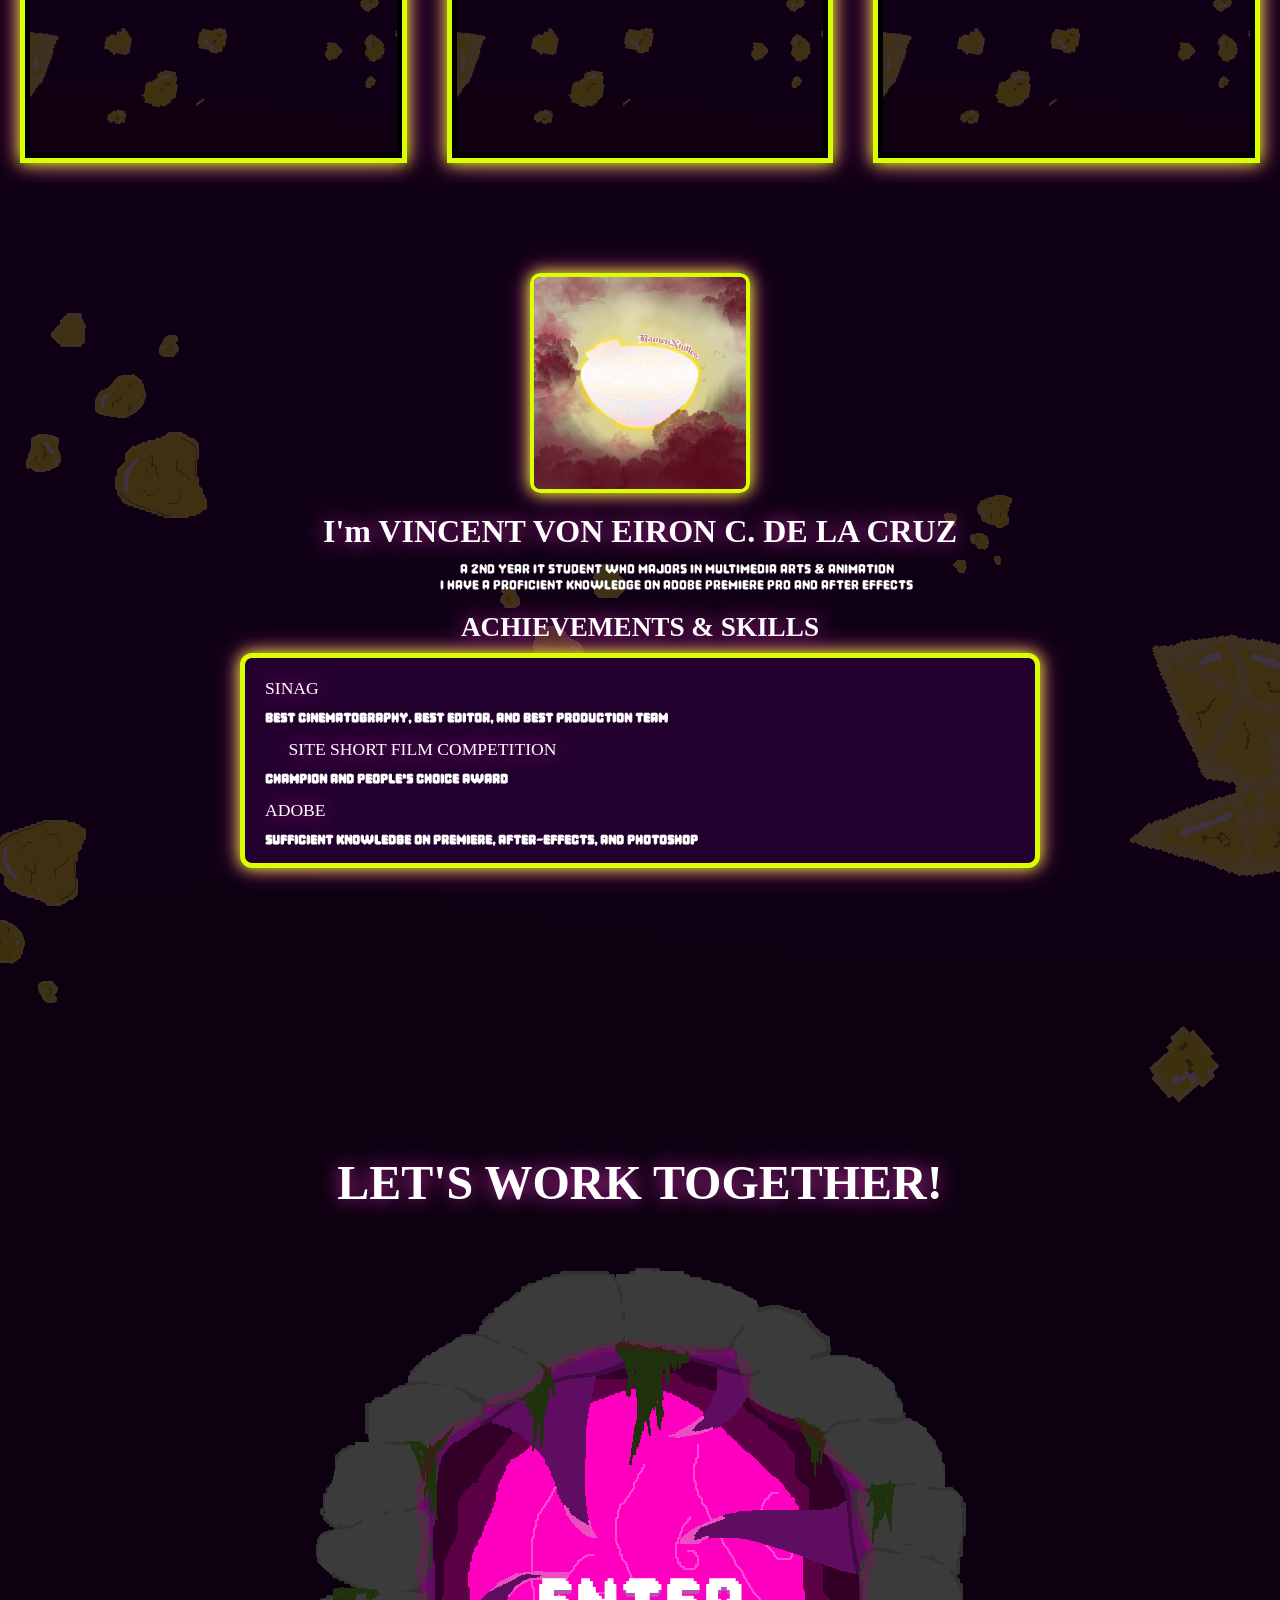
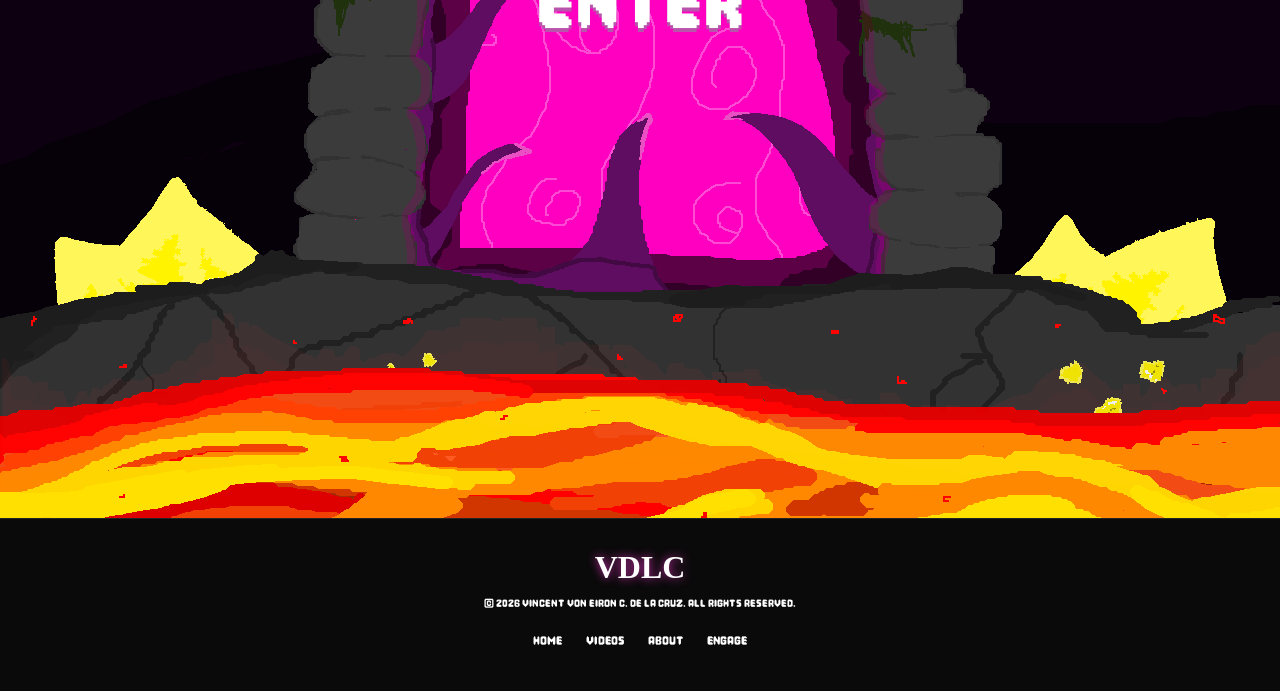
==== commit 7f263f9f: "push" ====
--- a/index.html
+++ b/index.html
@@ -54,16 +54,16 @@
         </div>
     </div>
     
-  <div class="video-row">
+    <div class="video-row">
     <div class="video-film">
-        <video controls autoplay muted loop playsinline preload="metadata" poster="assets/2NDBG.png">
-            <source src="assets/hit-reel-1-1.mp4" type="video/mp4">
+        <video controls muted loop playsinline>
+            <source src="assets/HIT%20reel_1_1.mp4" type="video/mp4">
         </video>
     </div>
 
         <div class="video-game">
-            <video controls autoplay muted loop playsinline preload="metadata" poster="assets/2NDBG.png">
-                <source src="assets/its-over12.mp4" type="video/mp4">
+            <video controls muted loop playsinline>
+                <source src="assets/its%20over12mp4.mp4" type="video/mp4">
             </video>
         </div>
     </div>
@@ -83,59 +83,59 @@
 <!-- 2ND ROW OF VIDEOS -->
     <div class="video-row2">
         <div class="video-film2">
-            <video controls autoplay muted loop playsinline preload="metadata" poster="assets/2NDBG.png">
-                <source src="assets/lifetime-edit.mp4" type="video/mp4">
+            <video controls muted loop playsinline>
+                <source src="assets/LIFETIME%20EDIT.mp4" type="video/mp4">
             </video>
         </div>
 
         <div class="video-film2">
-            <video controls autoplay muted loop playsinline preload="metadata" poster="assets/2NDBG.png">
-                <source src="assets/site-teaser-last.mp4" type="video/mp4">
+            <video controls muted loop playsinline>
+                <source src="assets/SITE%20TEASER%20LAST.mp4" type="video/mp4">
             </video>
         </div>
 
         <div class="video-film2">
-            <video controls autoplay muted loop playsinline preload="metadata" poster="assets/2NDBG.png">
-                <source src="assets/sample-edit-without-watermark.mp4" type="video/mp4">
+            <video controls muted loop playsinline>
+                <source src="assets/SAMPLE%20EDIT%20WITHOUT%20WATERMARK.mp4" type="video/mp4">
             </video>
         </div>
     </div>
     <div class="video-row3">
         <div class="video-film3">
-            <video controls autoplay muted loop playsinline preload="metadata" poster="assets/2NDBG.png">
-                <source src="assets/parallel-souls-portfolio-2.mp4" type="video/mp4">
+            <video controls muted loop playsinline>
+                <source src="assets/parallel%20souls%20portfolio_2.mp4" type="video/mp4">
             </video>
         </div>
 
         <div class="video-film3">
-            <video controls autoplay muted loop playsinline preload="metadata" poster="assets/2NDBG.png">
+            <video controls muted loop playsinline>
                 <source src="assets/zt6.mp4" type="video/mp4">
             </video>
         </div>
 
         <div class="video-film3">
-            <video controls autoplay muted loop playsinline preload="metadata" poster="assets/2NDBG.png">
-                <source src="assets/valedit.mp4" type="video/mp4">
+            <video controls muted loop playsinline>
+                <source src="assets/Valedit.mp4" type="video/mp4">
             </video>
         </div>
     </div>
     </section>
     <div class="video-row3">
         <div class="video-film3">
-            <video controls autoplay muted loop playsinline preload="metadata" poster="assets/2NDBG.png">
-                <source src="assets/utsintro.mp4" type="video/mp4">
+            <video controls autoplay muted loop playsinline preload="metadata">
+                <source src="assets/UTSINTRO.mp4" type="video/mp4">
             </video>
         </div>
 
         <div class="video-film3">
-            <video controls autoplay muted loop playsinline preload="metadata" poster="assets/2NDBG.png">
+            <video controls autoplay muted loop playsinline preload="metadata">
                 <source src="assets/pomdance.mp4" type="video/mp4">
             </video>
         </div>
 
         <div class="video-film3">
-            <video controls autoplay muted loop playsinline preload="metadata" poster="assets/2NDBG.png">
-                <source src="assets/viola.mp4" type="video/mp4">
+            <video controls autoplay muted loop playsinline preload="metadata">
+                <source src="assets/trailer.mp4" type="video/mp4">
             </video>
         </div>
     </div>
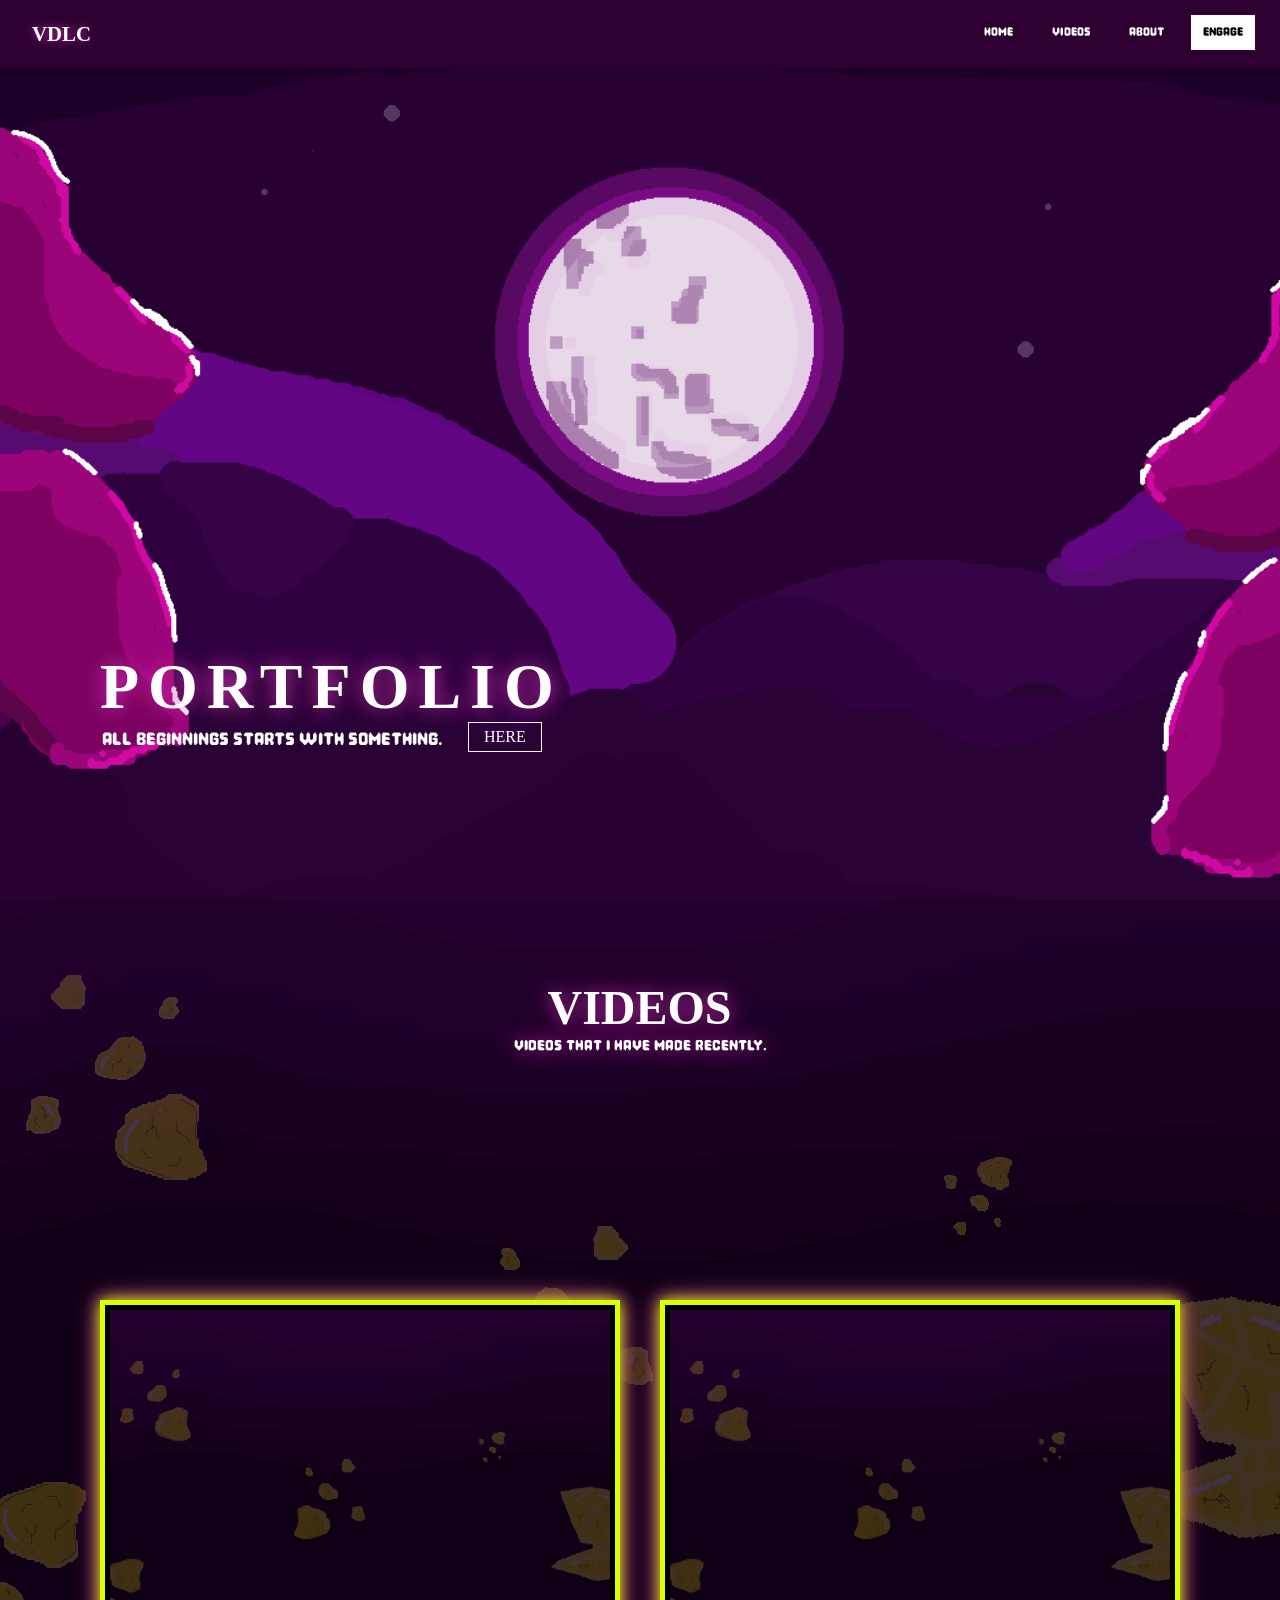
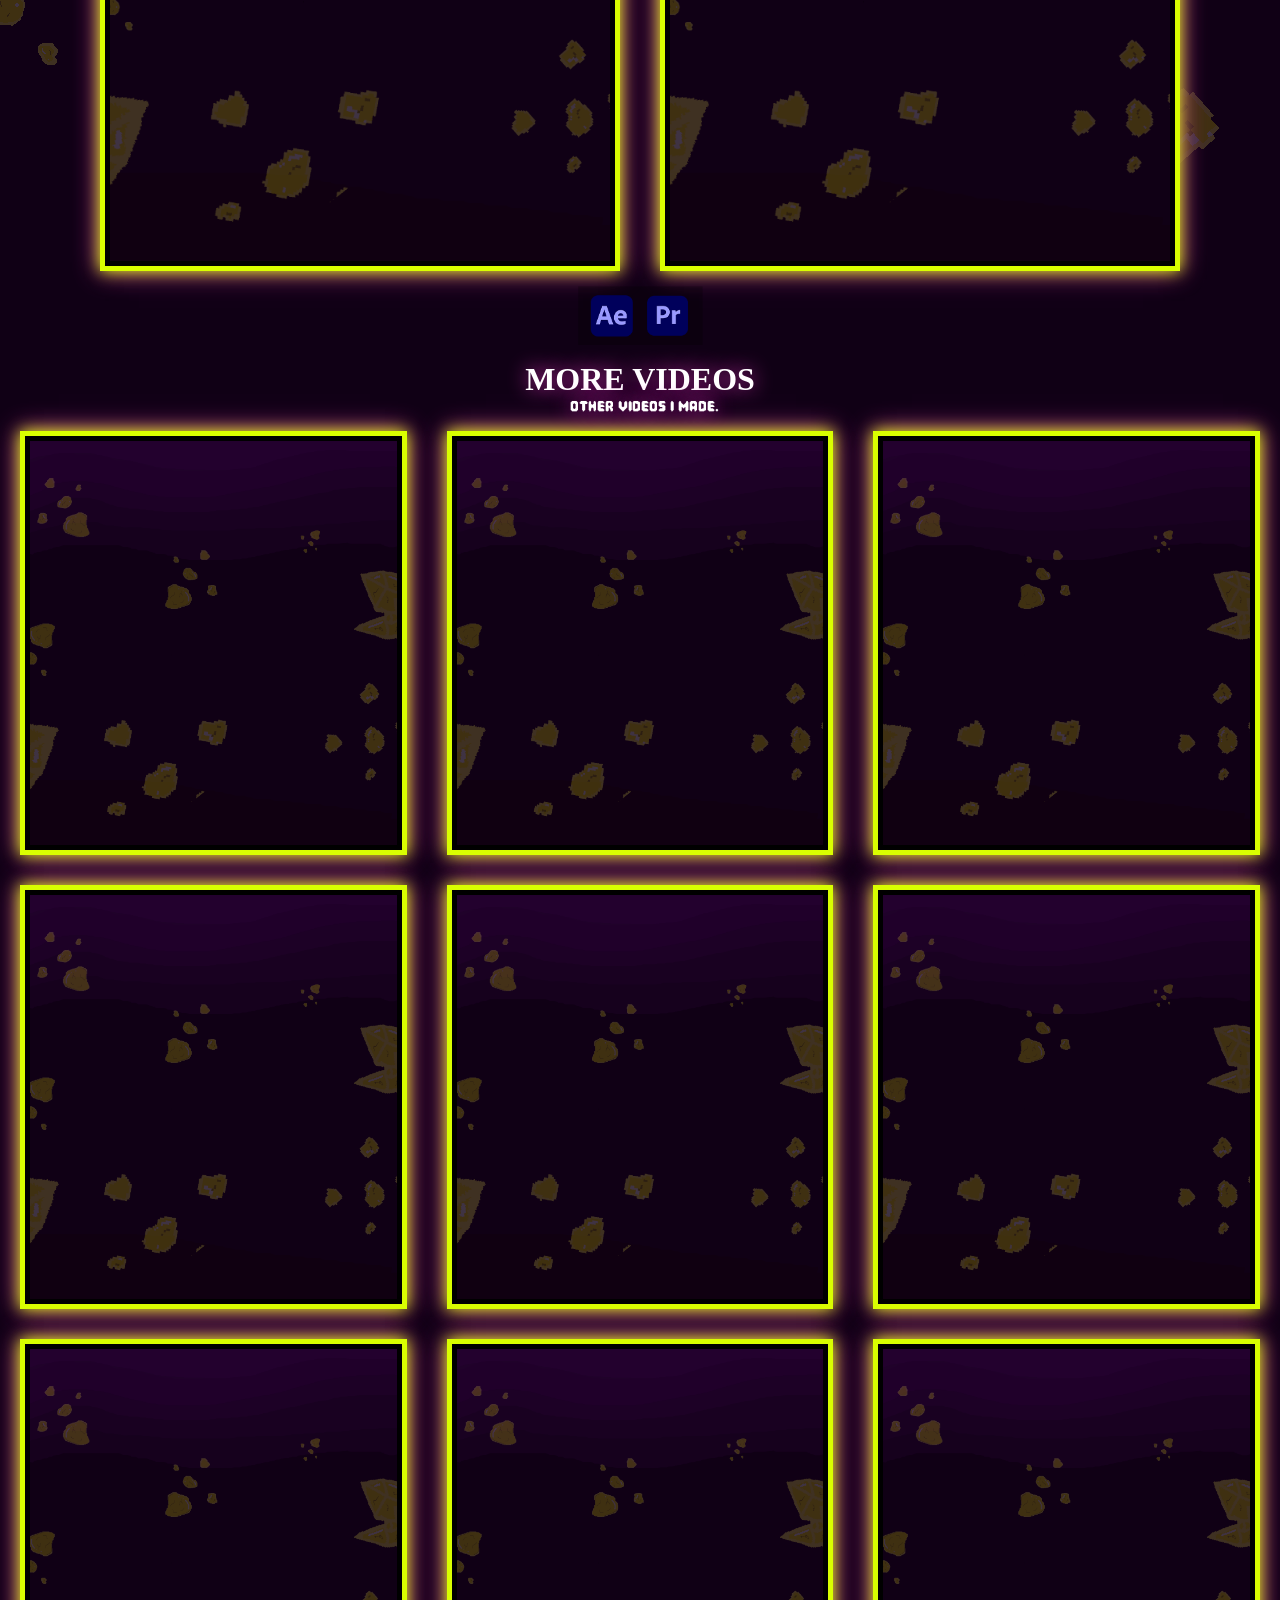
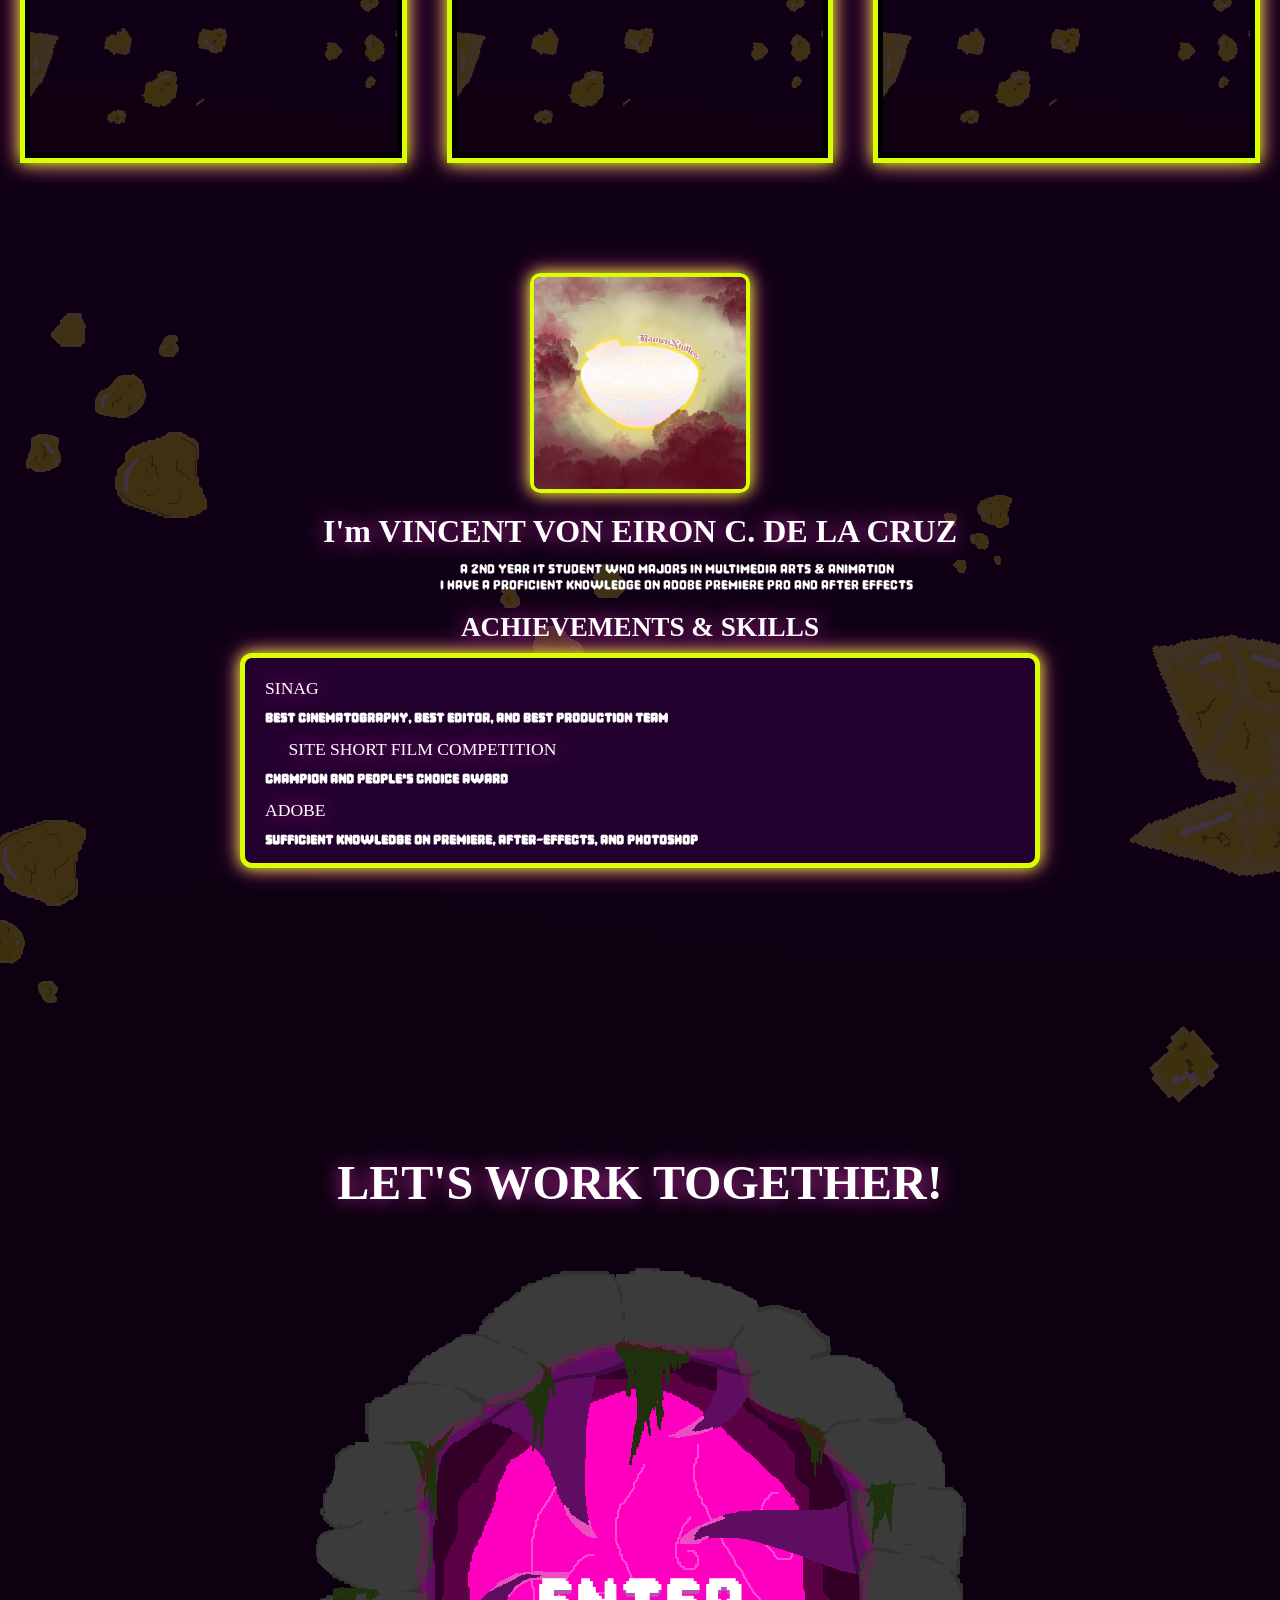
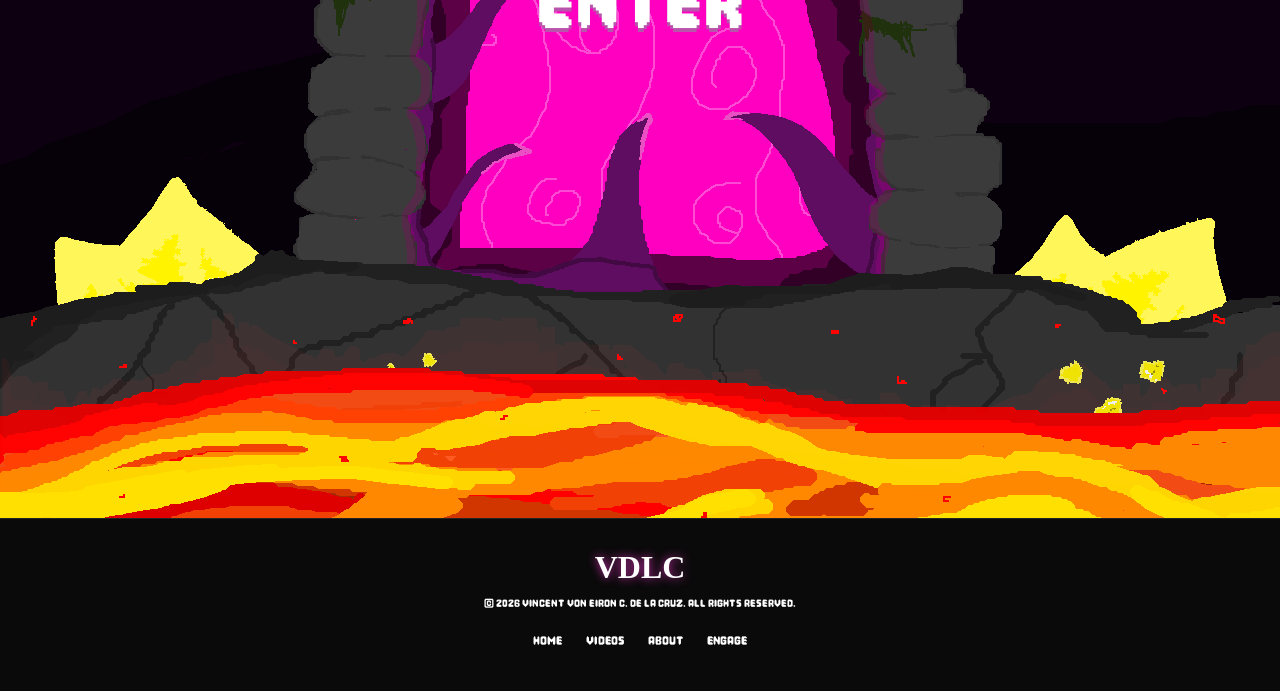
==== commit f48119e0: "Update index.html" ====
--- a/index.html
+++ b/index.html
@@ -122,19 +122,19 @@
     </section>
     <div class="video-row3">
         <div class="video-film3">
-            <video controls autoplay muted loop playsinline preload="metadata">
+            <video controls autoplay muted loop playsinline>
                 <source src="assets/UTSINTRO.mp4" type="video/mp4">
             </video>
         </div>
 
         <div class="video-film3">
-            <video controls autoplay muted loop playsinline preload="metadata">
+            <video controls autoplay muted loop playsinline>
                 <source src="assets/pomdance.mp4" type="video/mp4">
             </video>
         </div>
 
         <div class="video-film3">
-            <video controls autoplay muted loop playsinline preload="metadata">
+            <video controls autoplay muted loop playsinline>
                 <source src="assets/trailer.mp4" type="video/mp4">
             </video>
         </div>
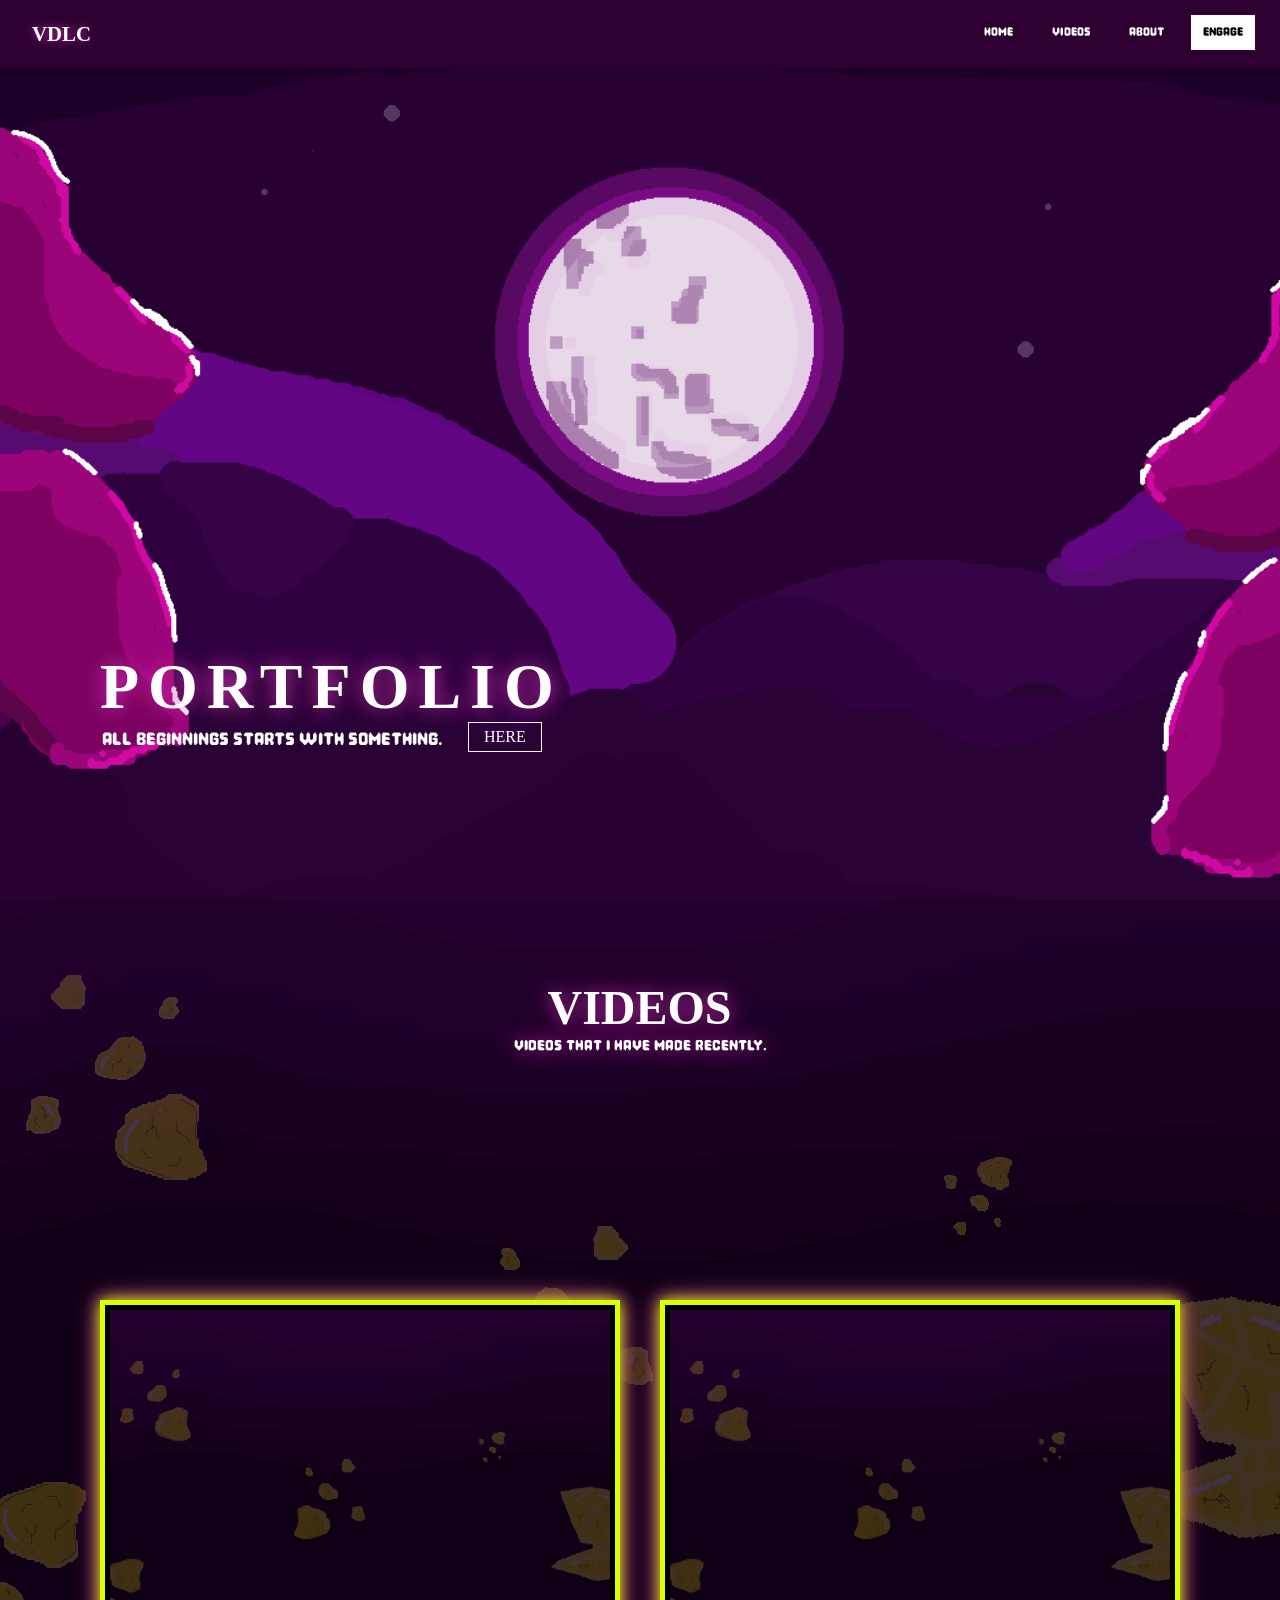
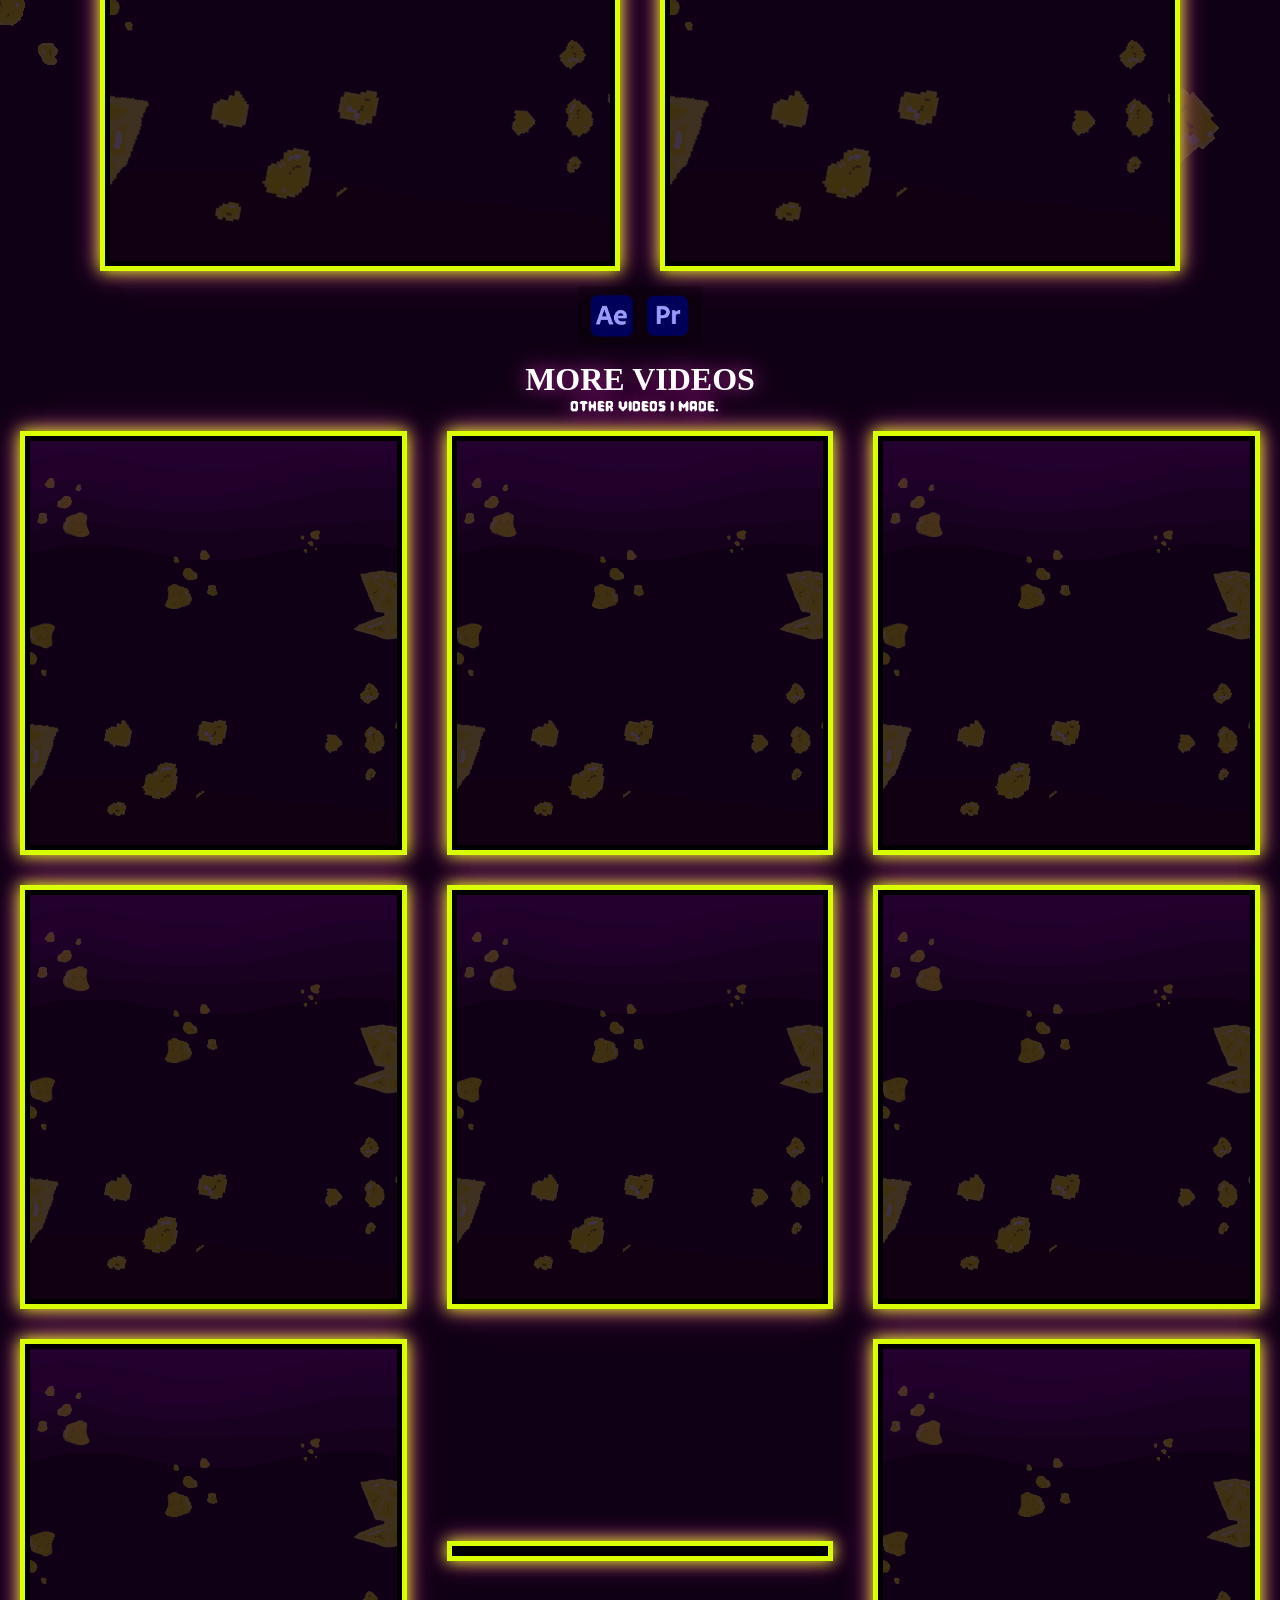
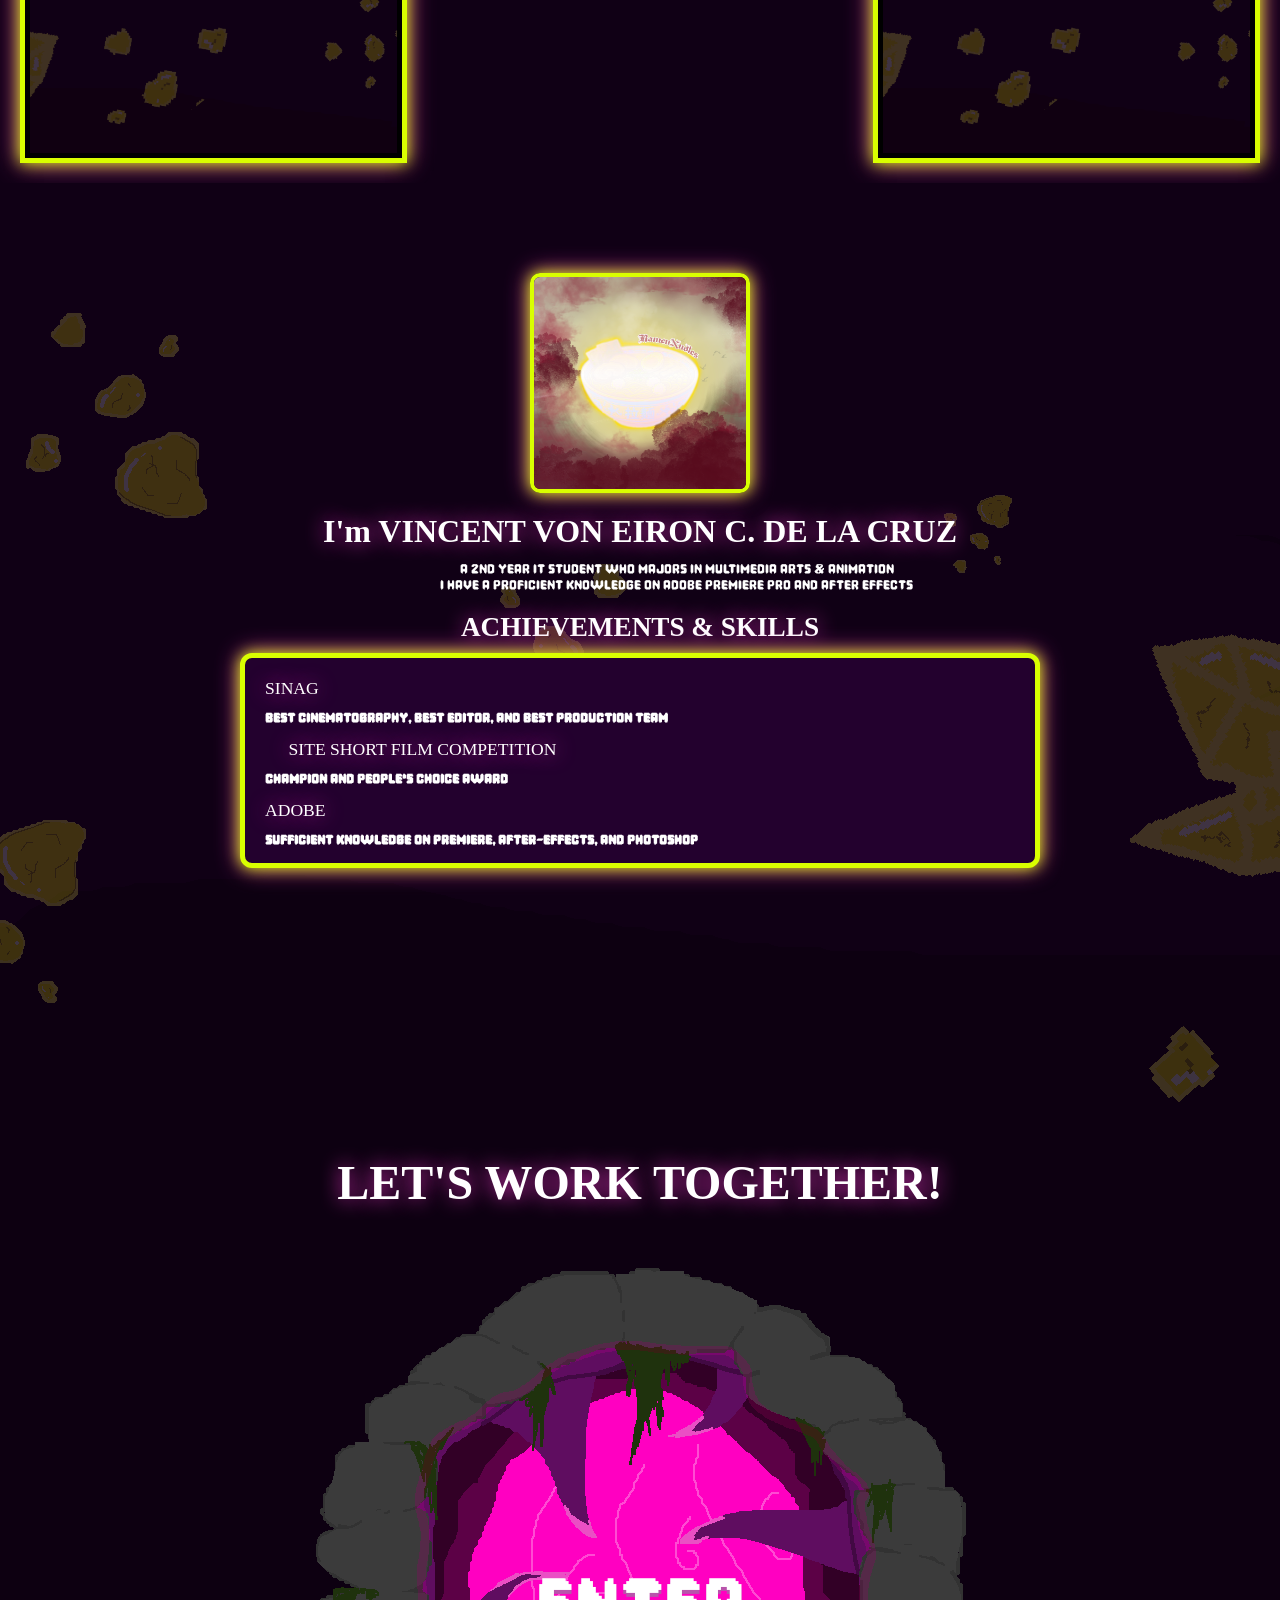
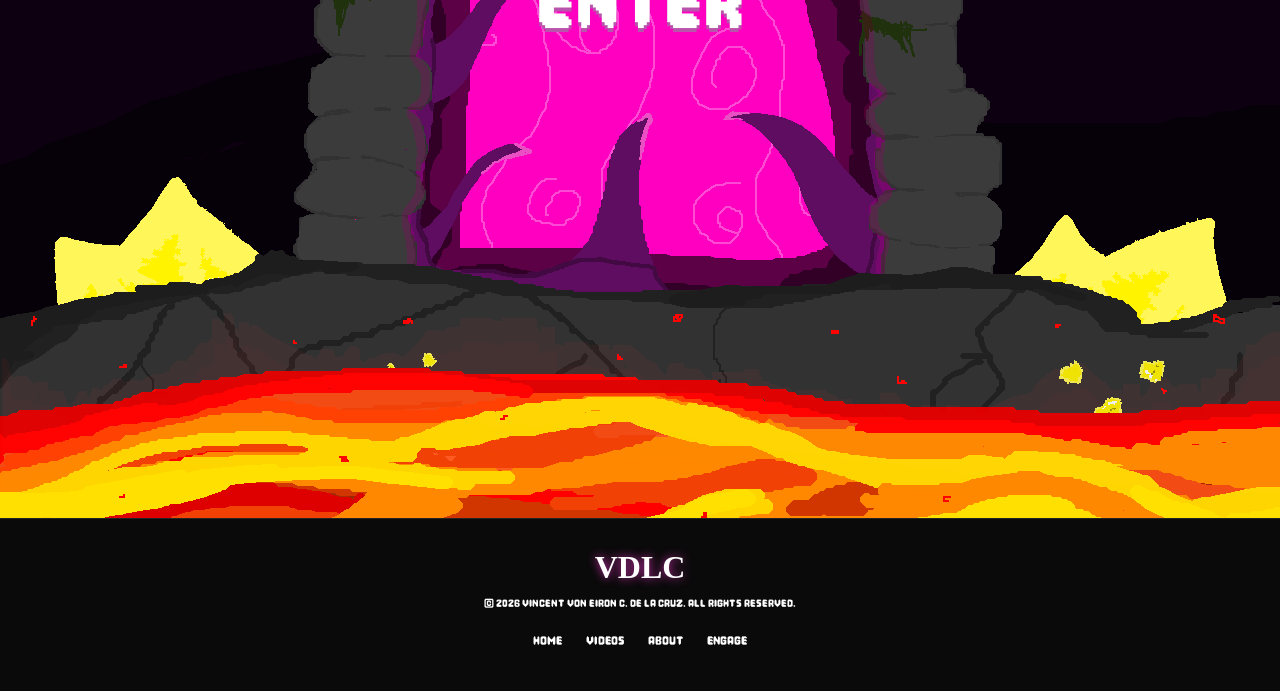
==== commit 1688dff5: "push" ====
--- a/index.html
+++ b/index.html
@@ -56,14 +56,14 @@
     
     <div class="video-row">
     <div class="video-film">
-        <video controls muted loop playsinline>
-            <source src="assets/HIT%20reel_1_1.mp4" type="video/mp4">
+        <video controls muted loop playsinline preload="metadata">
+            <source src="assets/hit-reel.mp4" type="video/mp4">
         </video>
     </div>
 
         <div class="video-game">
-            <video controls muted loop playsinline>
-                <source src="assets/its%20over12mp4.mp4" type="video/mp4">
+            <video controls muted loop playsinline preload="metadata">
+                <source src="assets/its-over.mp4" type="video/mp4">
             </video>
         </div>
     </div>
@@ -83,32 +83,32 @@
 <!-- 2ND ROW OF VIDEOS -->
     <div class="video-row2">
         <div class="video-film2">
-            <video controls muted loop playsinline>
-                <source src="assets/LIFETIME%20EDIT.mp4" type="video/mp4">
+            <video controls muted loop playsinline preload="metadata">
+                <source src="assets/lifetime.mp4" type="video/mp4">
             </video>
         </div>
 
         <div class="video-film2">
-            <video controls muted loop playsinline>
-                <source src="assets/SITE%20TEASER%20LAST.mp4" type="video/mp4">
+            <video controls muted loop playsinline preload="metadata">
+                <source src="assets/site-teaser.mp4" type="video/mp4">
             </video>
         </div>
 
         <div class="video-film2">
-            <video controls muted loop playsinline>
-                <source src="assets/SAMPLE%20EDIT%20WITHOUT%20WATERMARK.mp4" type="video/mp4">
+            <video controls muted loop playsinline preload="metadata">
+                <source src="assets/ramen.mp4" type="video/mp4">
             </video>
         </div>
     </div>
     <div class="video-row3">
         <div class="video-film3">
-            <video controls muted loop playsinline>
-                <source src="assets/parallel%20souls%20portfolio_2.mp4" type="video/mp4">
+            <video controls muted loop playsinline preload="metadata">
+                <source src="assets/parallel.mp4" type="video/mp4">
             </video>
         </div>
 
         <div class="video-film3">
-            <video controls muted loop playsinline>
+            <video controls muted loop playsinline preload="metadata">
                 <source src="assets/zt6.mp4" type="video/mp4">
             </video>
         </div>
@@ -122,19 +122,19 @@
     </section>
     <div class="video-row3">
         <div class="video-film3">
-            <video controls autoplay muted loop playsinline>
-                <source src="assets/UTSINTRO.mp4" type="video/mp4">
+            <video controls autoplay muted loop playsinline preload="metadata">
+                <source src="assets/uts.mp4" type="video/mp4">
             </video>
         </div>
 
         <div class="video-film3">
-            <video controls autoplay muted loop playsinline>
+            <video controls autoplay muted loop playsinline preload="metadata"
                 <source src="assets/pomdance.mp4" type="video/mp4">
             </video>
         </div>
 
         <div class="video-film3">
-            <video controls autoplay muted loop playsinline>
+            <video controls autoplay muted loop playsinline preload="metadata">
                 <source src="assets/trailer.mp4" type="video/mp4">
             </video>
         </div>
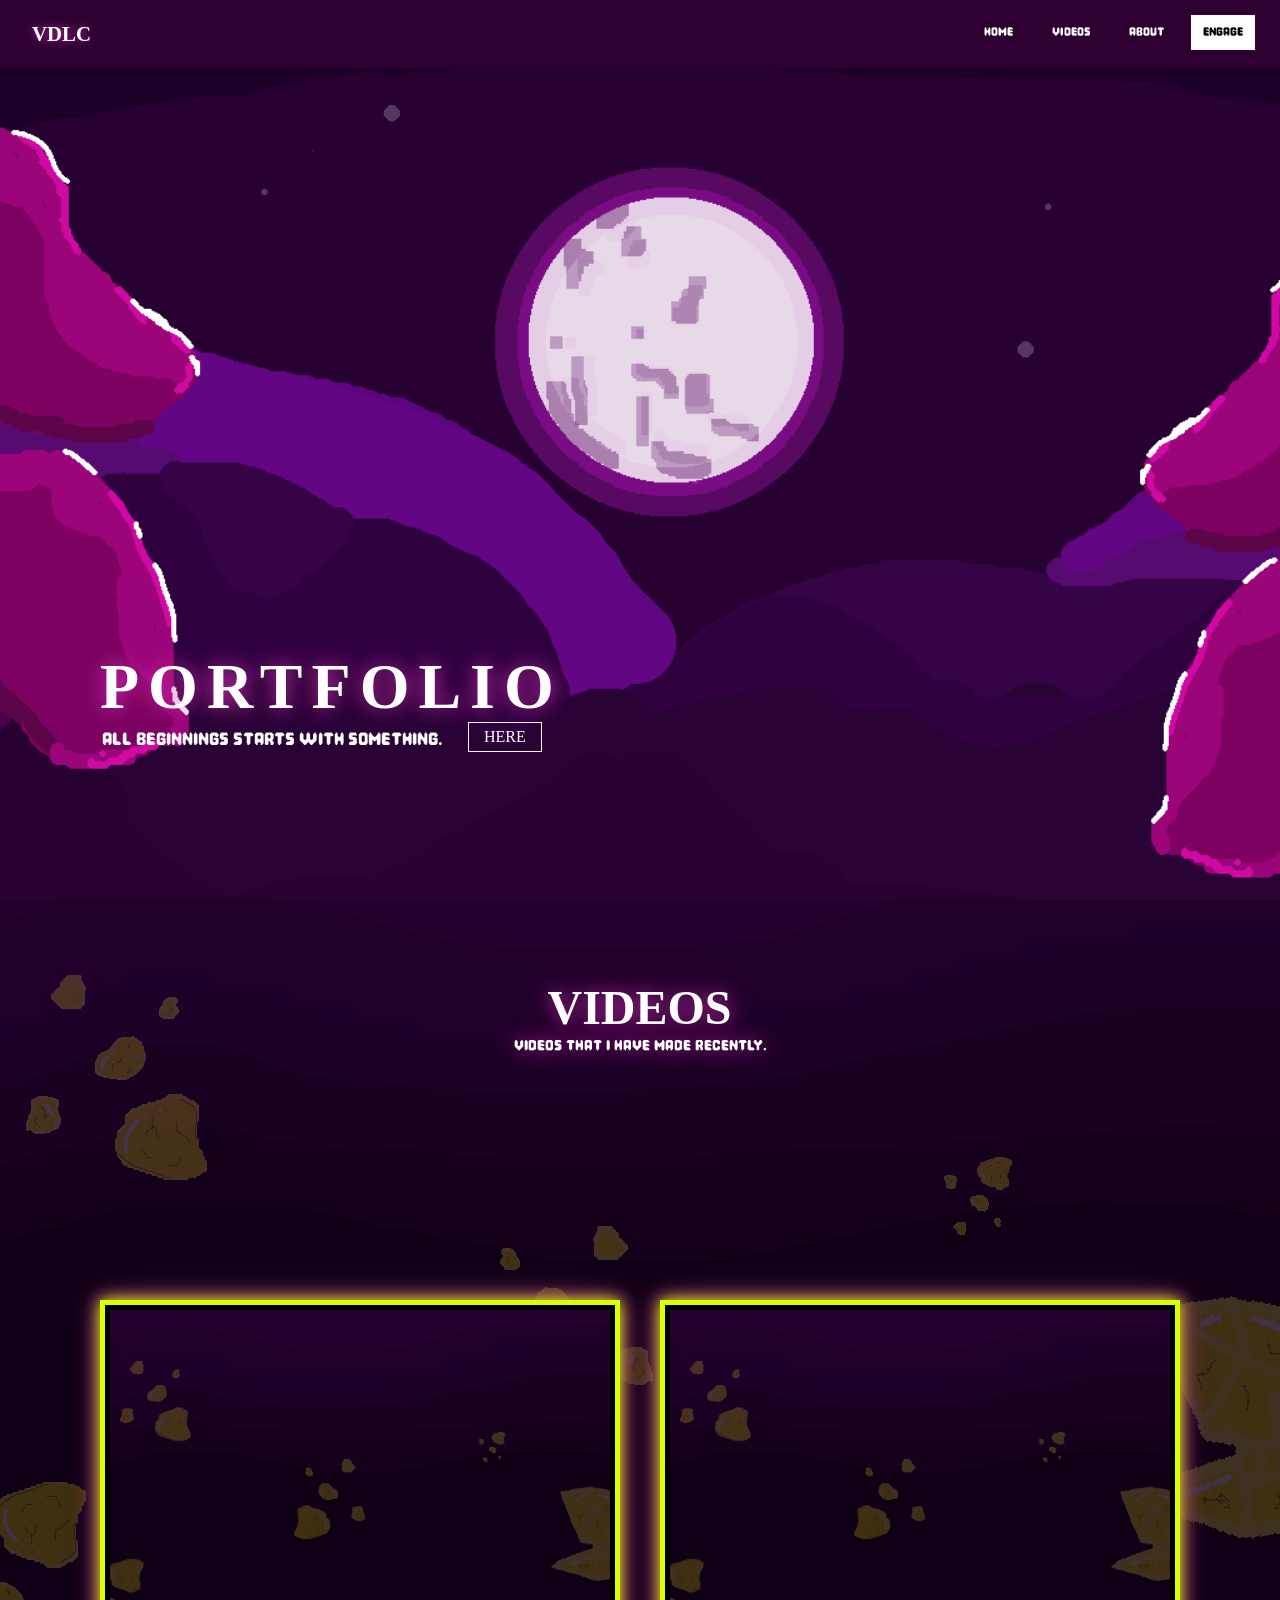
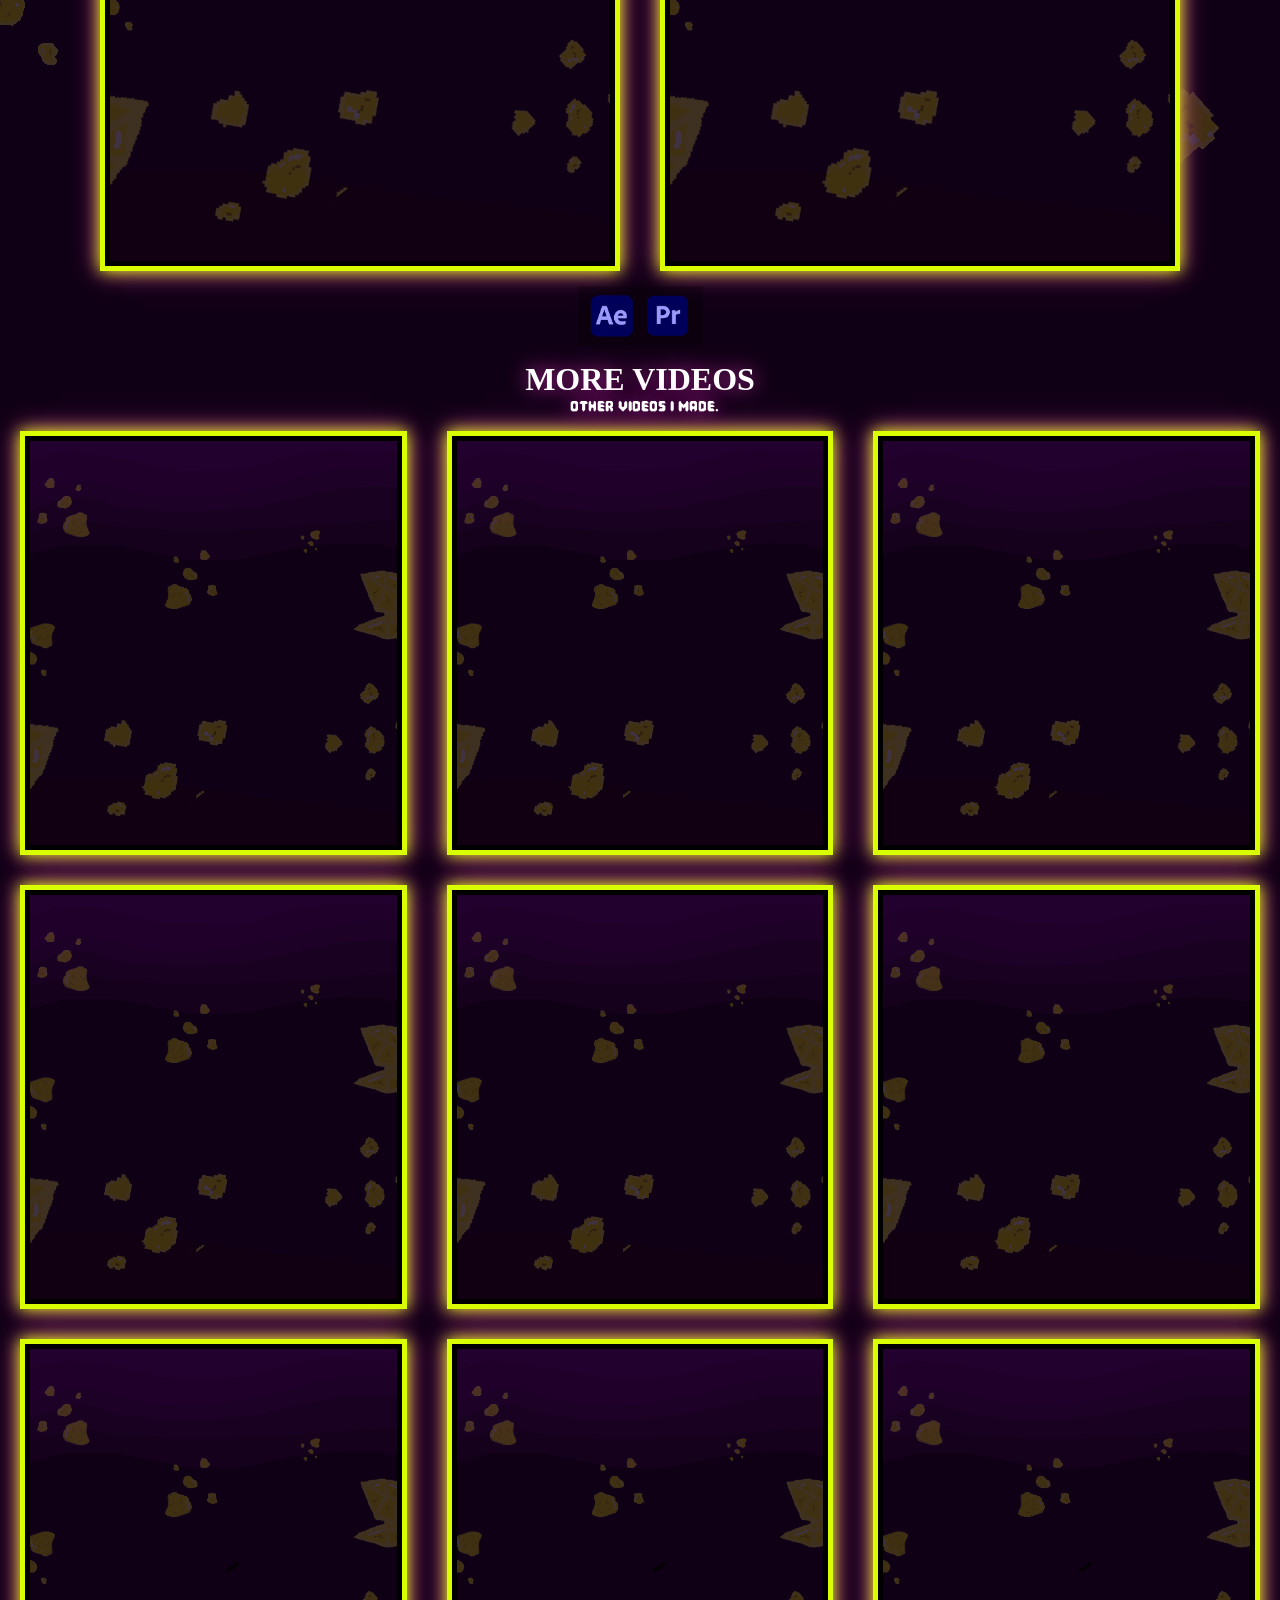
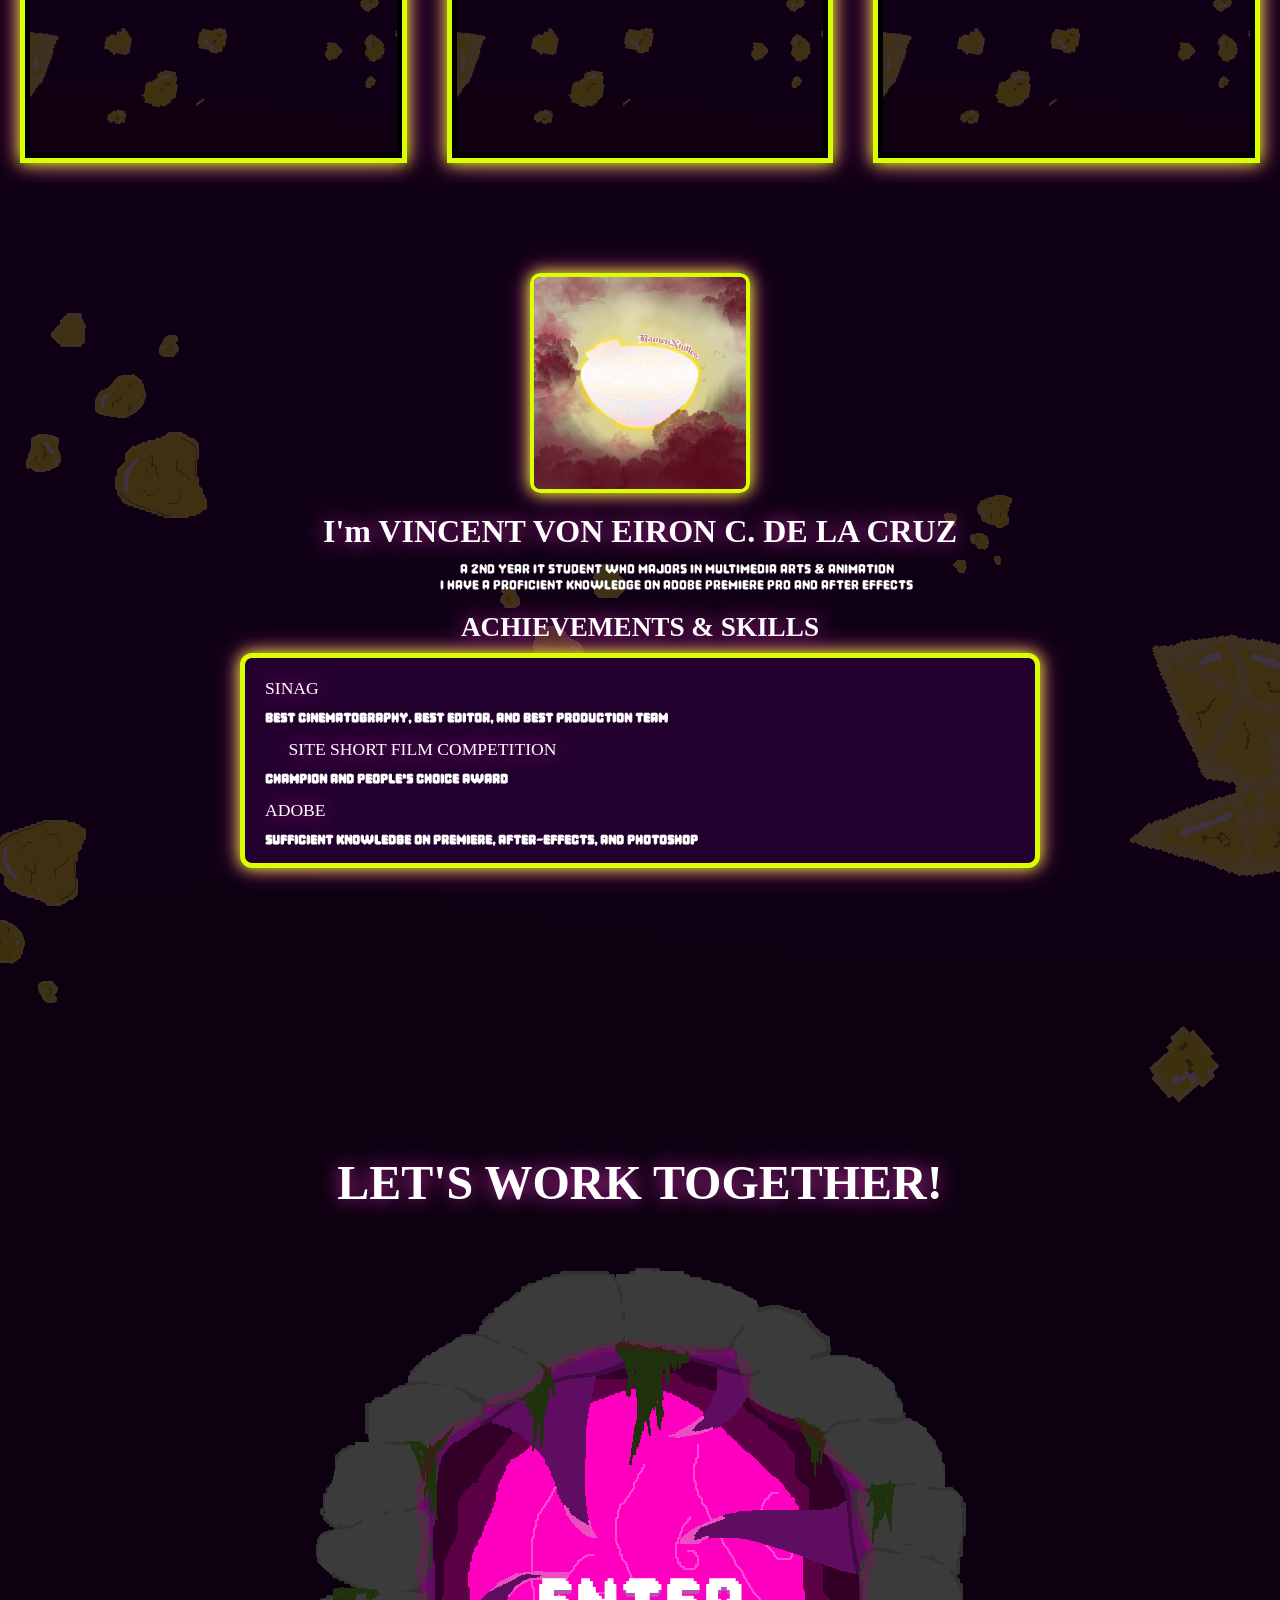
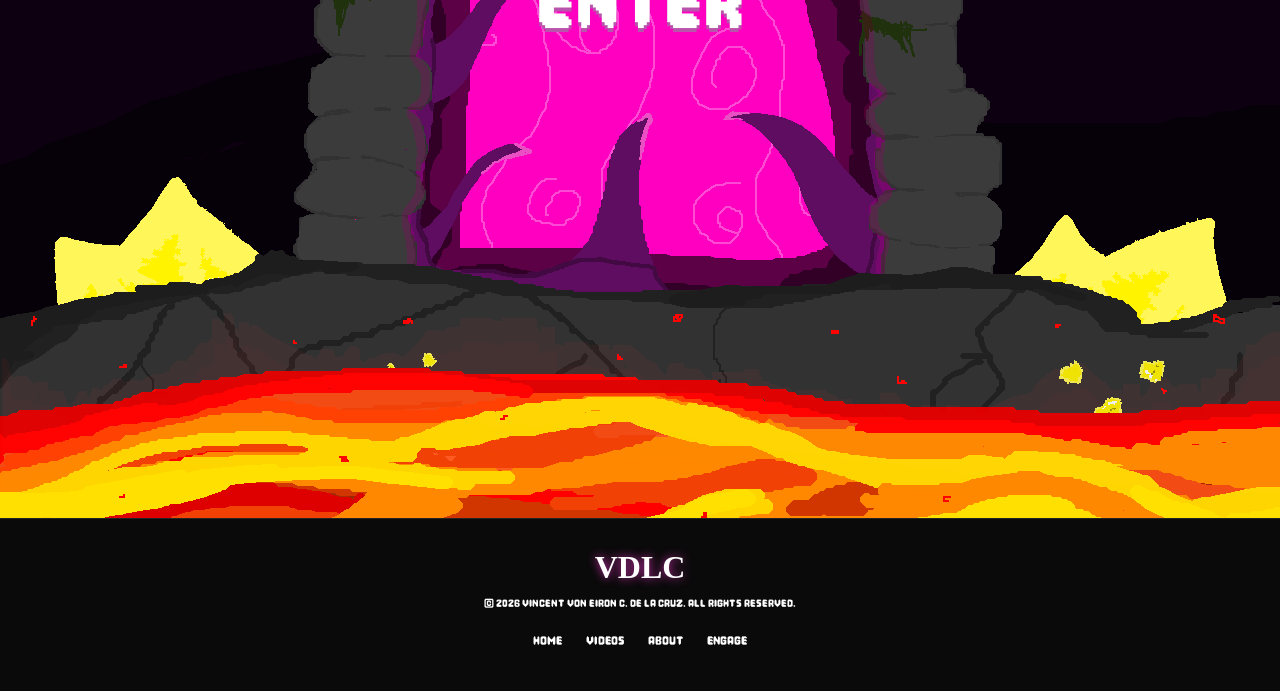
==== commit 54559511: "Fix video tags and HTML nesting so videos play on GitHub Pages" ====
--- a/index.html
+++ b/index.html
@@ -118,9 +118,8 @@
                 <source src="assets/Valedit.mp4" type="video/mp4">
             </video>
         </div>
-    </div>
-    </section>
-    <div class="video-row3">
+        </div>
+        <div class="video-row3">
         <div class="video-film3">
             <video controls autoplay muted loop playsinline preload="metadata">
                 <source src="assets/uts.mp4" type="video/mp4">
@@ -128,7 +127,7 @@
         </div>
 
         <div class="video-film3">
-            <video controls autoplay muted loop playsinline preload="metadata"
+            <video controls autoplay muted loop playsinline preload="metadata">
                 <source src="assets/pomdance.mp4" type="video/mp4">
             </video>
         </div>
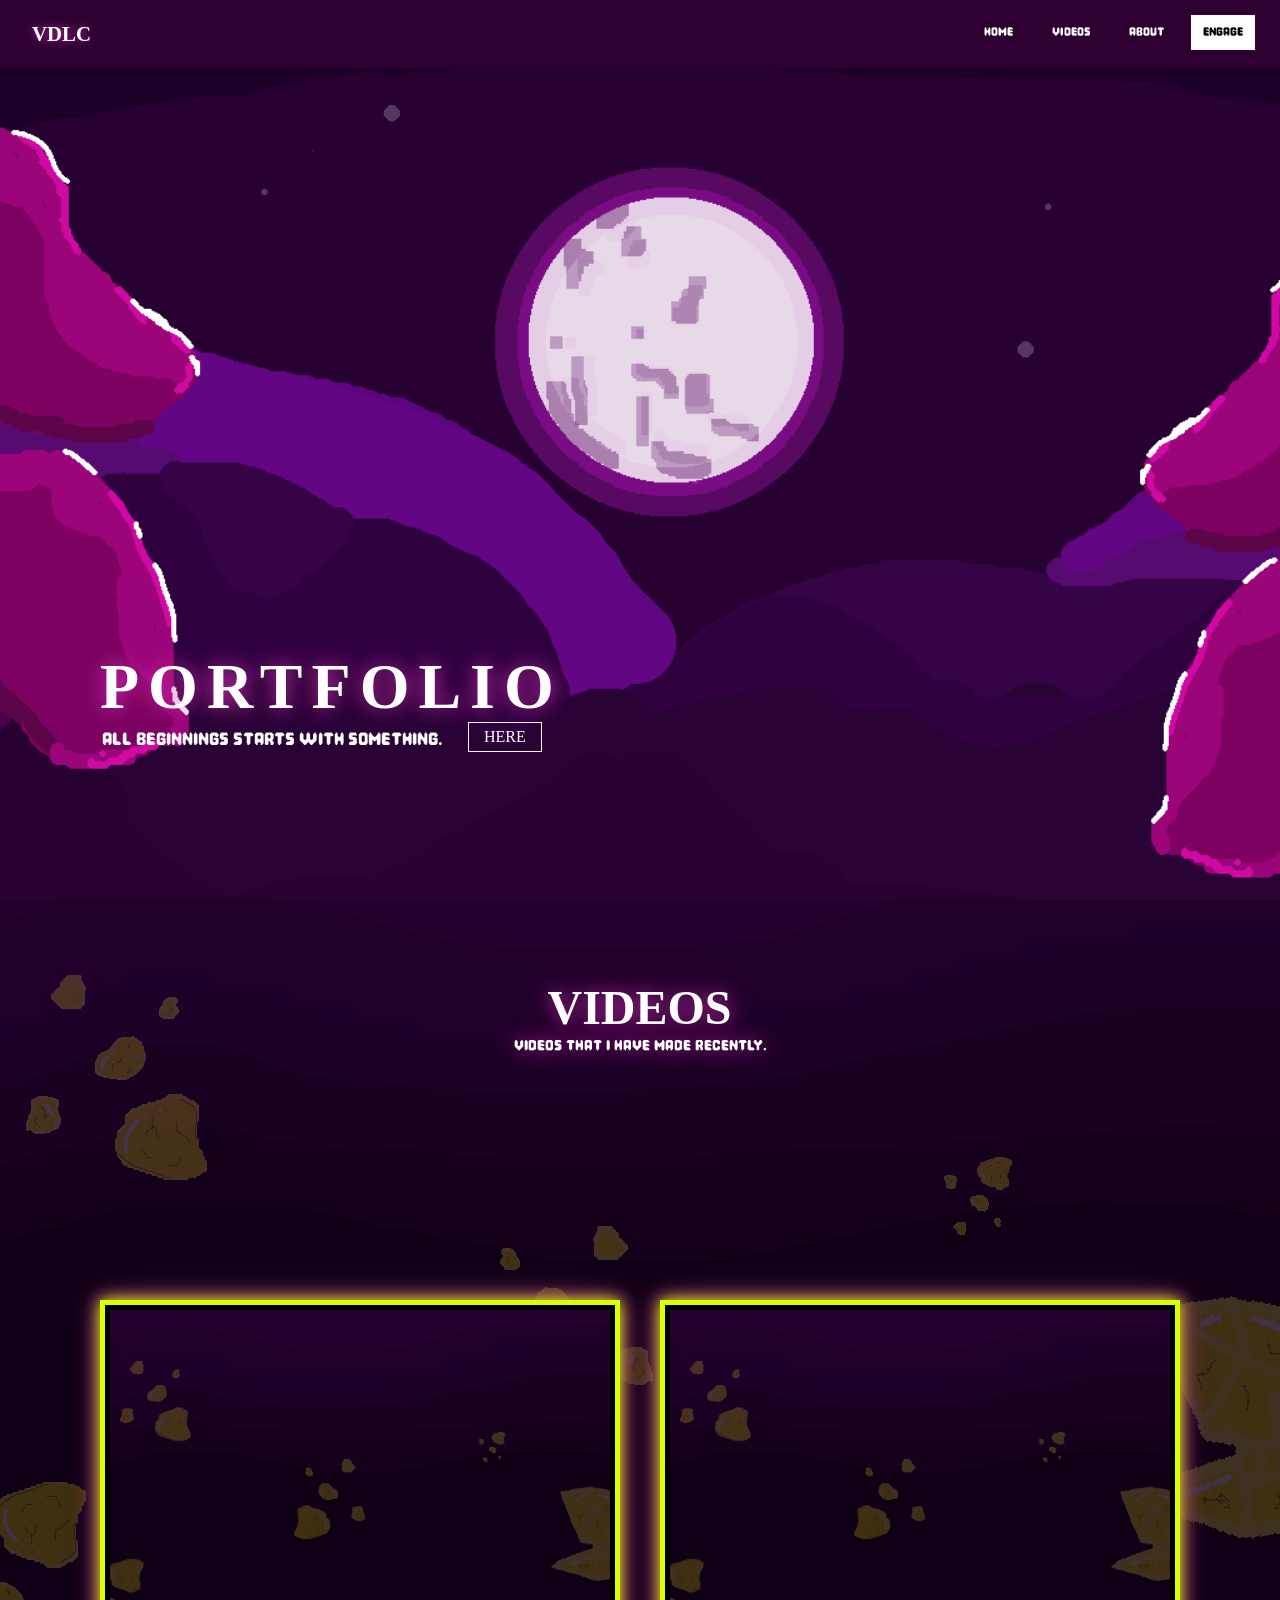
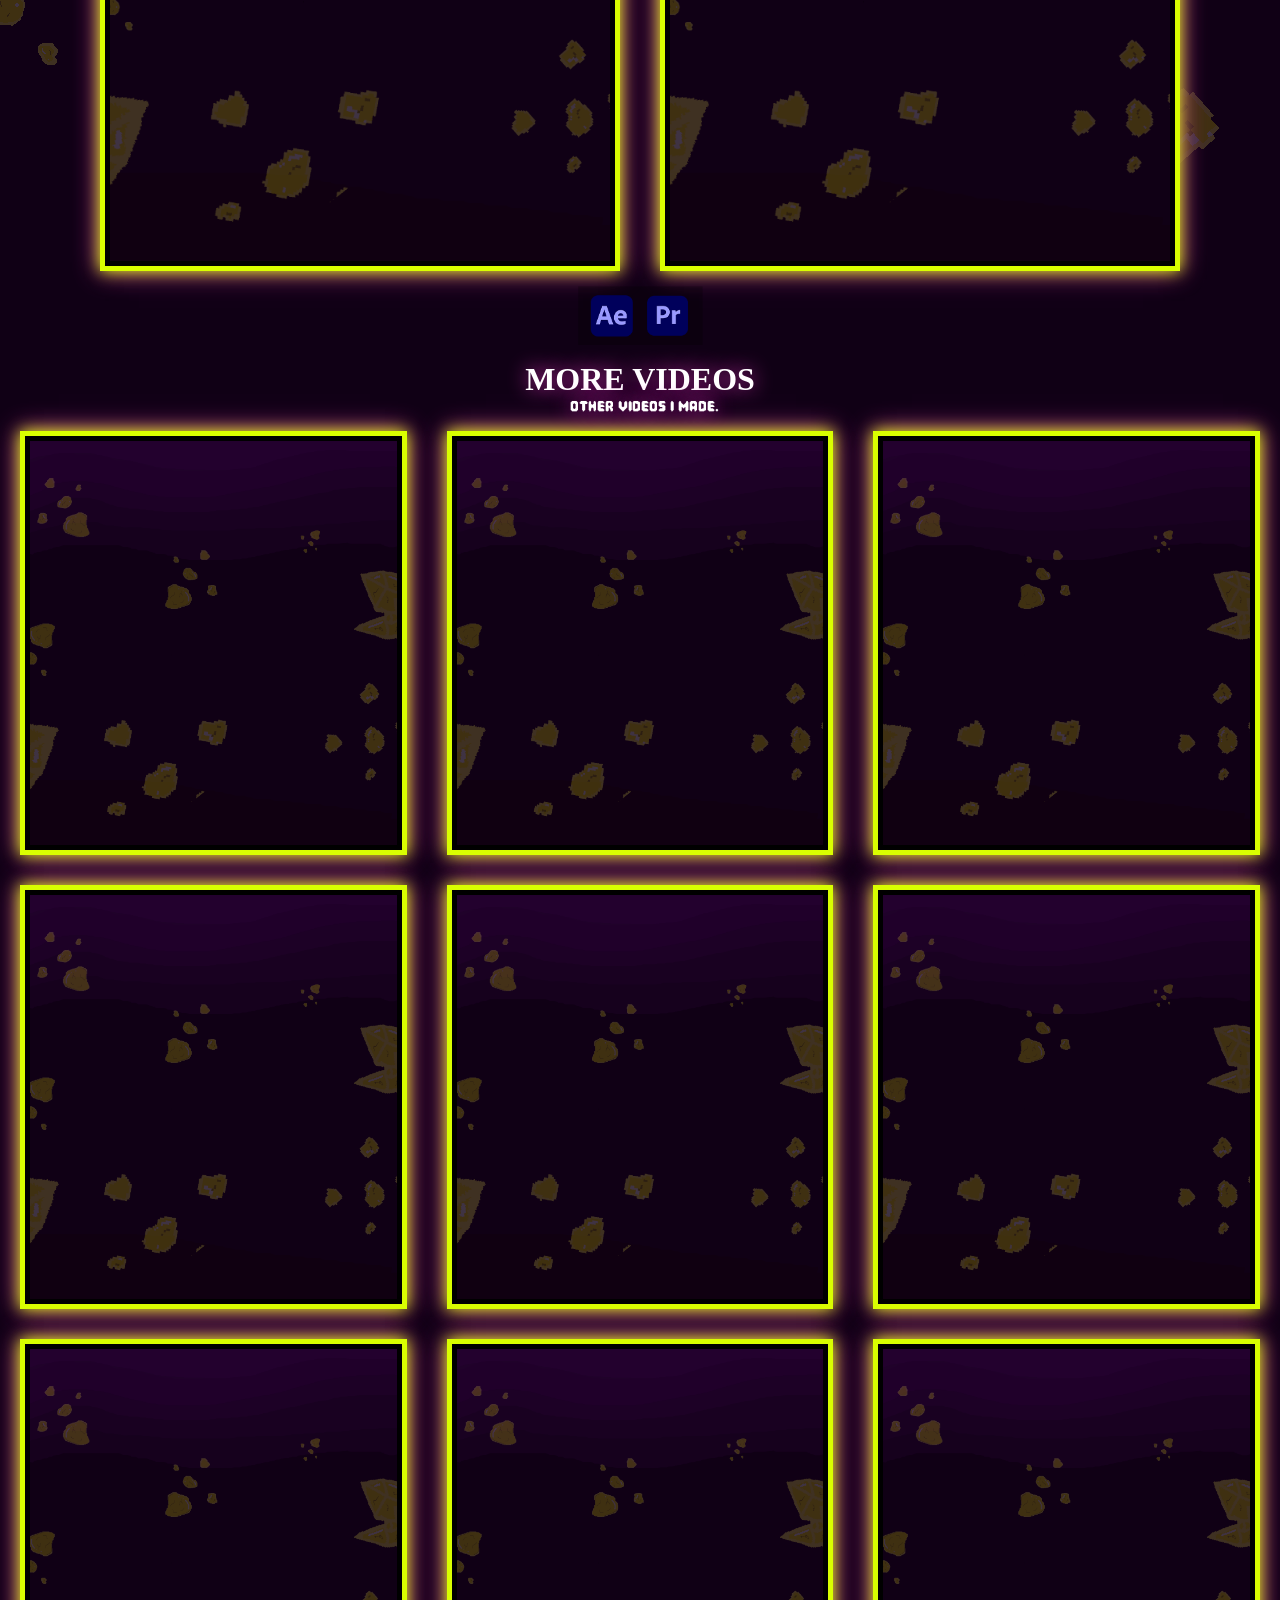
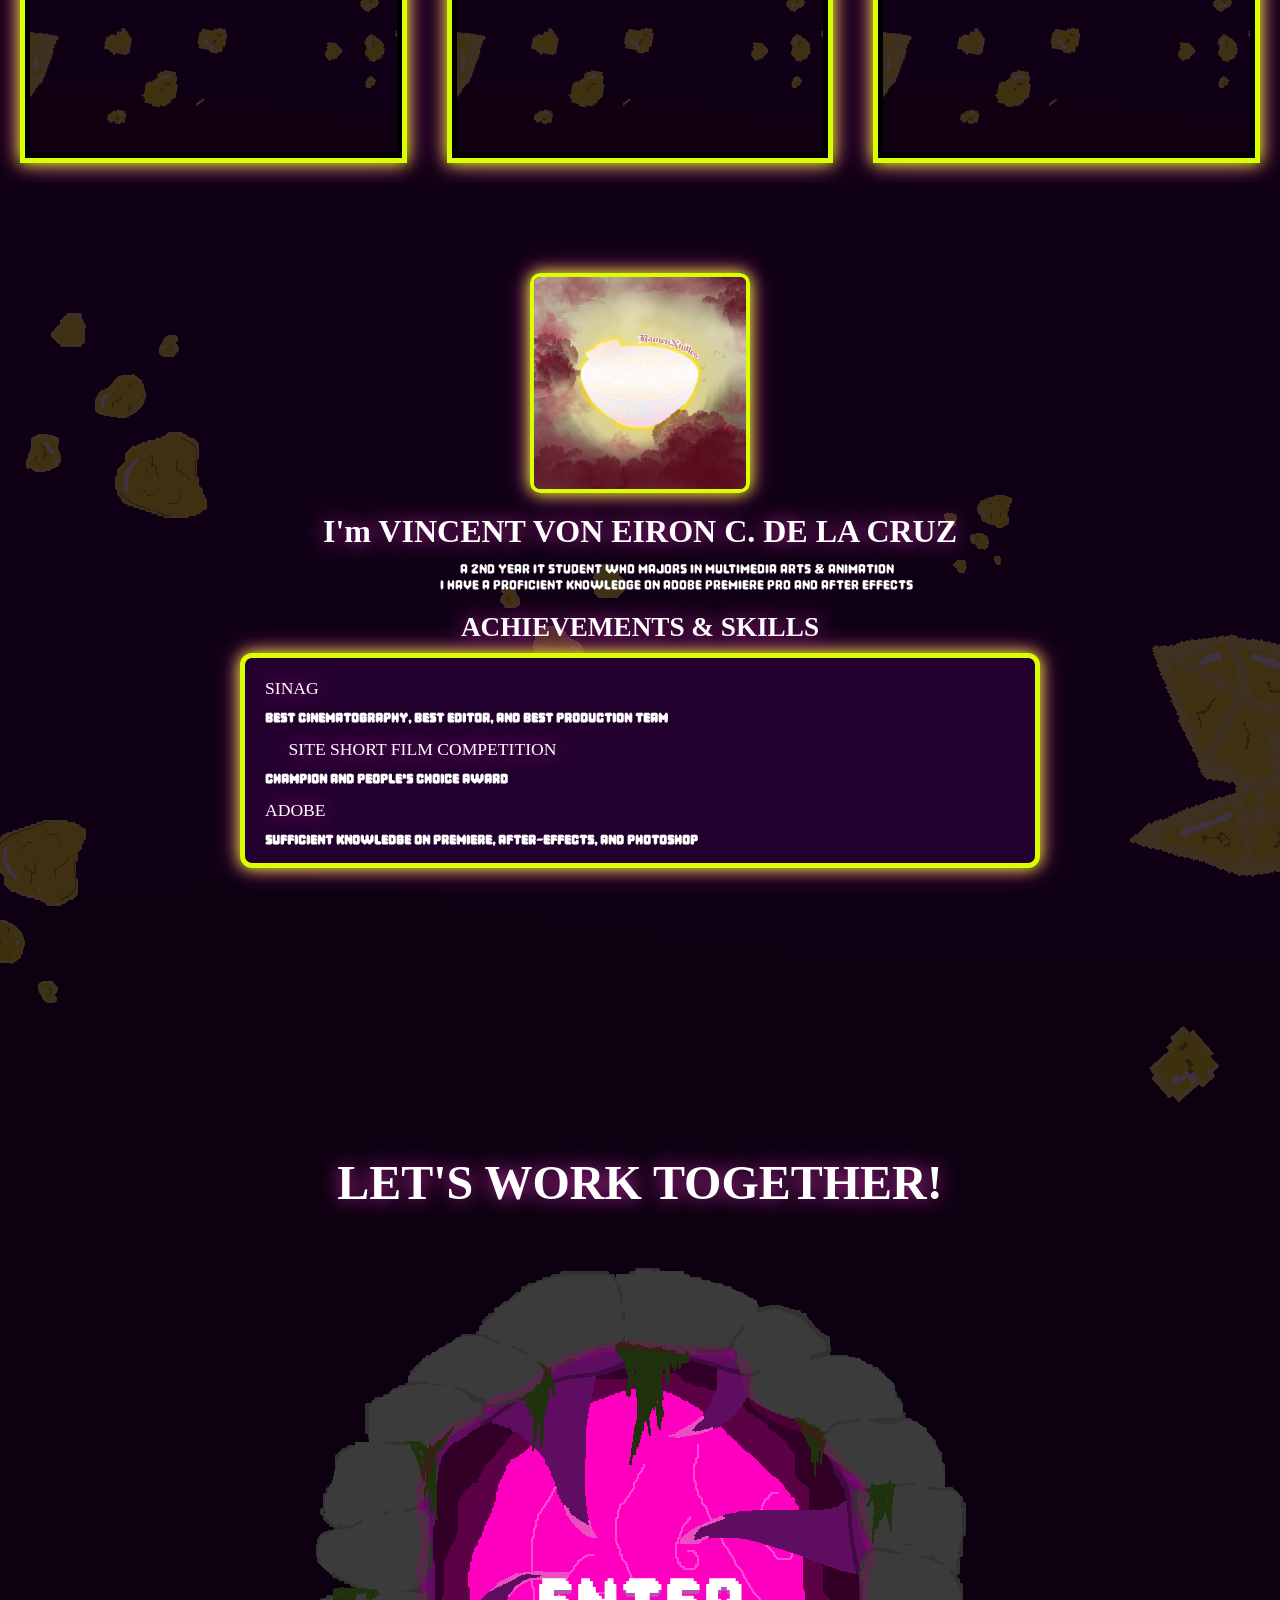
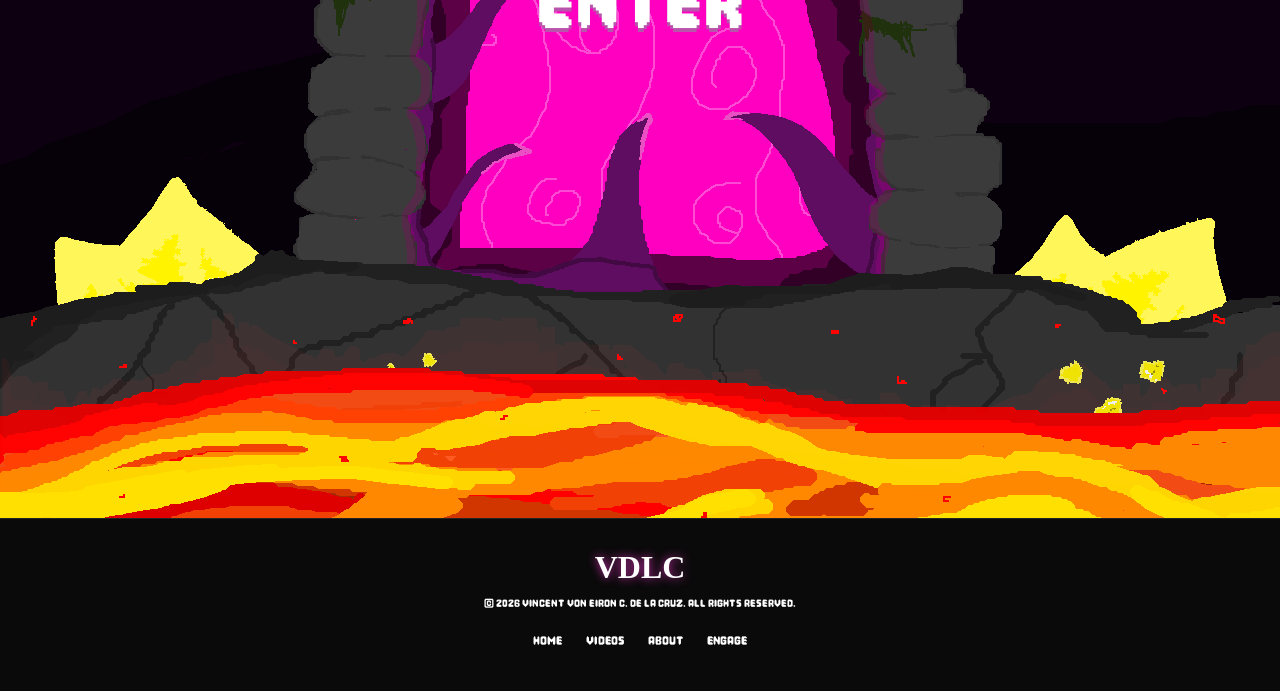
==== commit 8cc7fcd0: "push" ====
--- a/index.html
+++ b/index.html
@@ -83,32 +83,32 @@
 <!-- 2ND ROW OF VIDEOS -->
     <div class="video-row2">
         <div class="video-film2">
-            <video controls muted loop playsinline preload="metadata">
+            <video controls muted loop playsinline>
                 <source src="assets/lifetime.mp4" type="video/mp4">
             </video>
         </div>
 
         <div class="video-film2">
-            <video controls muted loop playsinline preload="metadata">
+            <video controls muted loop playsinline>
                 <source src="assets/site-teaser.mp4" type="video/mp4">
             </video>
         </div>
 
         <div class="video-film2">
-            <video controls muted loop playsinline preload="metadata">
+            <video controls muted loop playsinline>
                 <source src="assets/ramen.mp4" type="video/mp4">
             </video>
         </div>
     </div>
     <div class="video-row3">
         <div class="video-film3">
-            <video controls muted loop playsinline preload="metadata">
+            <video controls muted loop playsinline>
                 <source src="assets/parallel.mp4" type="video/mp4">
             </video>
         </div>
 
         <div class="video-film3">
-            <video controls muted loop playsinline preload="metadata">
+            <video controls muted loop playsinline>
                 <source src="assets/zt6.mp4" type="video/mp4">
             </video>
         </div>
@@ -121,19 +121,19 @@
         </div>
         <div class="video-row3">
         <div class="video-film3">
-            <video controls autoplay muted loop playsinline preload="metadata">
+            <video controls autoplay muted loop playsinline>
                 <source src="assets/uts.mp4" type="video/mp4">
             </video>
         </div>
 
         <div class="video-film3">
-            <video controls autoplay muted loop playsinline preload="metadata">
+            <video controls autoplay muted loop playsinline>
                 <source src="assets/pomdance.mp4" type="video/mp4">
             </video>
         </div>
 
         <div class="video-film3">
-            <video controls autoplay muted loop playsinline preload="metadata">
+            <video controls autoplay muted loop playsinline>
                 <source src="assets/trailer.mp4" type="video/mp4">
             </video>
         </div>
